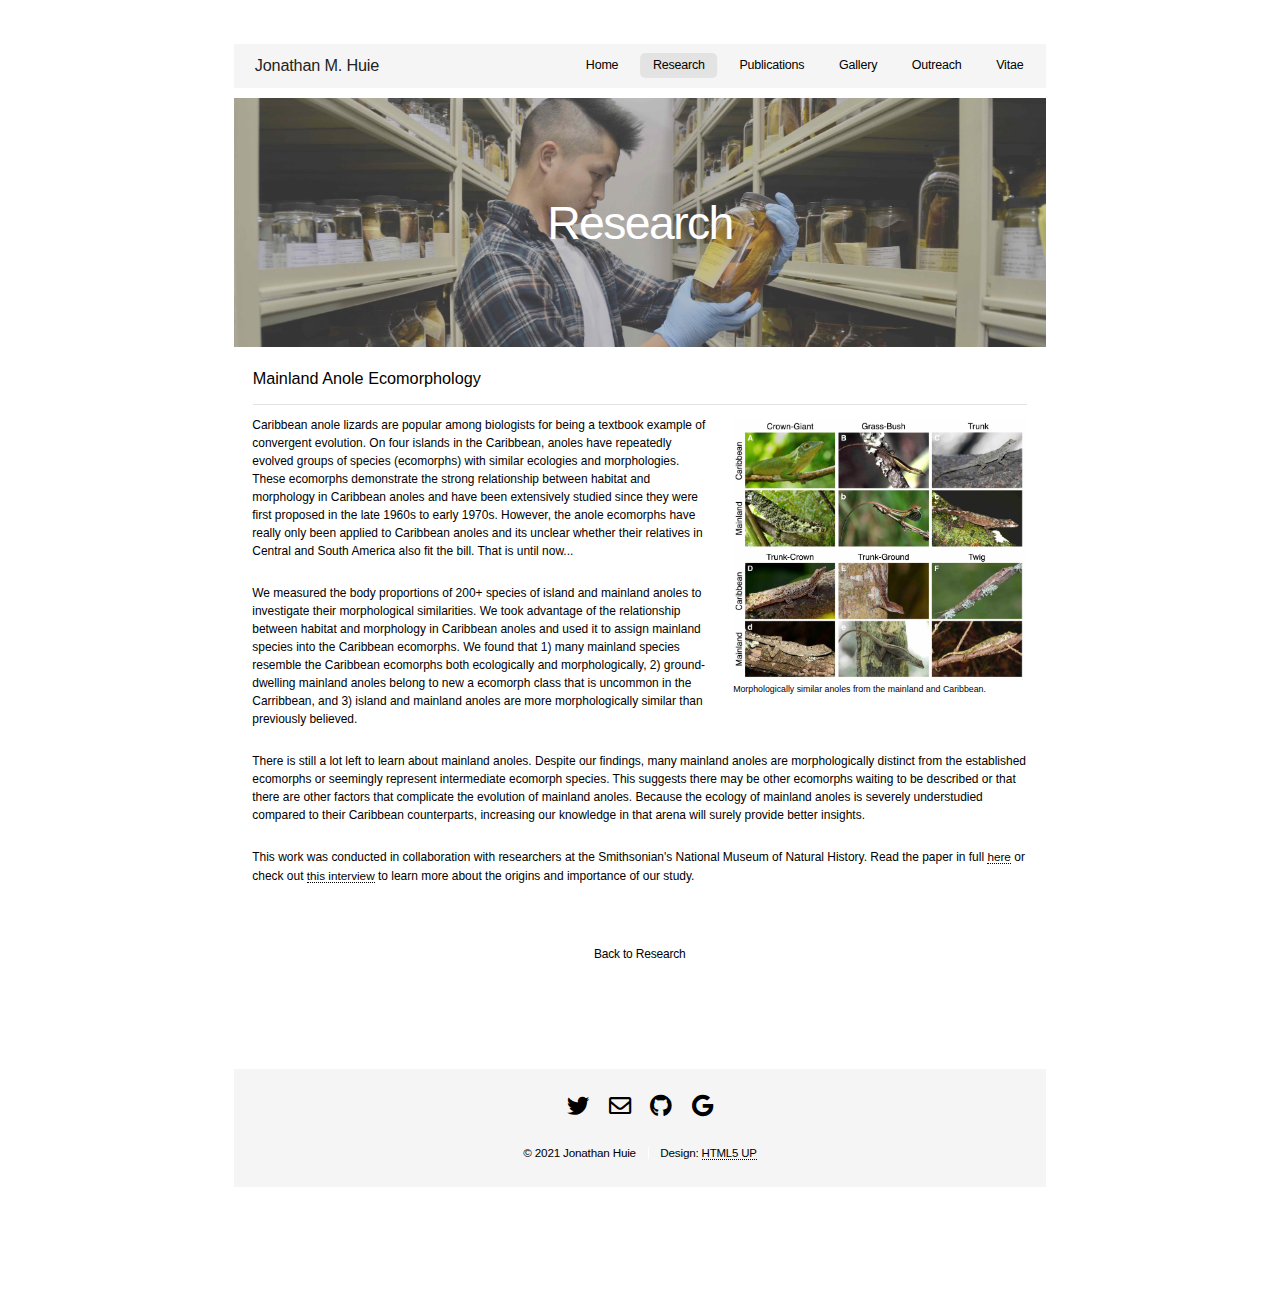
==== Anoles.html @ 00d68cb2 "anole release" ====
<!DOCTYPE HTML>
<!--
	Alpha by HTML5 UP
	html5up.net | @ajlkn
	Free for personal and commercial use under the CCA 3.0 license (html5up.net/license)
-->
<html>
	<head>
		<title>Jonathan M. Huie</title>
		<meta charset="utf-8" />
		<meta name="viewport" content="width=device-width, initial-scale=1, user-scalable=no" />
		<link rel="stylesheet" href="assets/css/main.css" />
		
		<!-- Global site tag (gtag.js) - Google Analytics -->
		<script async src="https://www.googletagmanager.com/gtag/js?id=UA-128572626-2"></script>
		<script>
 			 window.dataLayer = window.dataLayer || [];
 			 function gtag(){dataLayer.push(arguments);}
 			 gtag('js', new Date());

 		 gtag('config', 'UA-128572626-2');
		</script>

	</head>
	<body class="landing is-preload">
		<div id="page-wrapper">
			<section id="main" class="container" style="margin-top: -0.75em; background: #fff">
			</section>

			<!-- Header -->
				<header id="header" class = "alt" style = "position: absolute">
					<h1 style="font-size: 1.25em"><a href="index.html">Jonathan M. Huie</a></h1>
					<nav id="nav">
						<ul>
							<li><a href="index.html" class = "button">Home</a></li>
							<li><a href="Research.html" class = "buttononpage">Research</a></li>
							<li><a href="Publications.html" class = "button">Publications</a></li>
							<li><a href="Photos.html" class = "button">Gallery</a></li>
							<li><a href="Outreach.html" class = "button">Outreach</a></li>
							<li><a href="Huie_CV.pdf" target="_blank" class = "button">Vitae</a></li>
						</ul>
					</nav>
				</header>
				
			<!-- Banner -->
				<section id="banner" style = "padding: 7.5em 0 7.5em 0; margin-top: 0em; 
						background-attachment: scroll,							scroll;
			background-color: #000;
			background-image: url(images/overlay.png), url(images/research.jpg);
			background-position: center center,						center center;
			background-repeat: repeat,							no-repeat;
			background-size: cover,							cover">
					<h2 style="font-weight: 500">Research</h2>

				</section>


			<!-- Main -->
				<section id="main" class="container" style="margin-top: -4em">
				
					<div class="row">
					<div class="col-12">
					
					<section class="box" >
					
					<h4 style = "font-size: 1.3em">Mainland Anole Ecomorphology</h4>
					<hr>
					<div class = "row">
								<h4 align="left" style = "font-size: 1em"><span class="image right"><img src="images/AnoleFigure1.jpg" alt="" style = "border-radius: 0px; width: 25em; margin: 0 auto"/>
								<figcaption style="font-size: 0.75em">Morphologically similar anoles from the mainland and Caribbean.</figcaption>
								</span>
								<p>Caribbean anole lizards are popular among biologists for being a textbook example of convergent evolution. On four islands in the Caribbean, 
								anoles have repeatedly evolved groups of species (ecomorphs) with similar ecologies and morphologies. These ecomorphs demonstrate the strong relationship between habitat and morphology in 
								Caribbean anoles and have been extensively studied since they were first proposed in the late 1960s to early 1970s. However, the anole ecomorphs have really only been applied to Caribbean anoles 
								and its unclear whether their relatives in Central and South America also fit the bill. That is until now...
								</p>
								<p>We measured the body proportions of 200+ species of island and mainland anoles to investigate their morphological similarities. We took advantage of the relationship between habitat and 
								morphology in Caribbean anoles and used it to assign mainland species into the Caribbean ecomorphs. We found that 1) many mainland species resemble the Caribbean ecomorphs both ecologically and 
								morphologically, 2) ground-dwelling mainland anoles belong to new a ecomorph class that is uncommon in the Carribbean, and 3) island and mainland anoles are more morphologically 
								similar than previously believed.
								</p>
								<p>There is still a lot left to learn about mainland anoles. Despite our findings, many mainland anoles are morphologically 
								distinct from the established ecomorphs or seemingly represent intermediate ecomorph species. This suggests there may be other ecomorphs waiting to be described or that there are other factors that 
								complicate the evolution of mainland anoles. Because the ecology of mainland anoles is severely understudied compared to their Caribbean counterparts, increasing our knowledge in that arena will 
								surely provide better insights.</p>
								<p>This work was conducted in collaboration with researchers at the Smithsonian's National Museum of Natural History. Read the paper in full <a href="https://doi.org/10.1093/biolinnean/blab072" target ="_blank">here</a>
								 or check out <a href="https://gwtoday.gwu.edu/q-new-research-explores-evolutionary-history-central-and-south-american-anoles" target ="_blank">this interview</a> to learn more about the origins and importance of our study.
								</p>
							</h4>

							</div>
						<br/>
						<ul class="actions special" style = "margin = 0 auto">
							<li><a href="Research.html"class="button alt small" style = "font-size: 1em">Back to Research</a></li>
						</ul>
					</section>

					
	
		</section>
			<!-- Footer -->
				<footer id="footer">
					<ul class="icons">
						<li><a href="https://www.twitter.com/jmhuiee" class="icon brands fa-twitter"><span class="label">Twitter</span></a></li>
						<li><a href="mailto:jonathanmhuie@gmail.com" class="icon circle fa-envelope"><span class="label">Email</span></a></li>
						<li><a href="https://github.com/jmhuie" class="icon brands fa-github"><span class="label">Github</span></a></li>
						<li><a href="https://scholar.google.com/citations?user=Gx63ZKMAAAAJ&hl=en" class="icon brands fa-google"><span class="label">Google+</span></a></li>
					</ul>
					<ul class="copyright">
						<li>&copy; 2021 Jonathan Huie</li><li>Design: <a href="http://html5up.net">HTML5 UP</a></li>
					</ul>
				</footer>
			<br />
			<br />

		</div>

		<!-- Scripts -->
			<script src="assets/js/jquery.min.js"></script>
			<script src="assets/js/jquery.dropotron.min.js"></script>
			<script src="assets/js/jquery.scrollex.min.js"></script>
			<script src="assets/js/jquery.scrolly.min.js"></script>			
			<script src="assets/js/browser.min.js"></script>
			<script src="assets/js/breakpoints.min.js"></script>
			<script src="assets/js/util.js"></script>
			<script src="assets/js/main.js"></script>

	</body>
</html>
---- assets/css/main.css ----
@import url("fontawesome-all.min.css");
@import url("https://fonts.googleapis.com/css?family=Source+Sans+Pro:300,400,300italic,400italic");

/*
	Alpha by HTML5 UP
	html5up.net | @ajlkn
	Free for personal and commercial use under the CCA 3.0 license (html5up.net/license)
*/

/* Reset */

/* Based on meyerweb.com/eric/tools/css/reset (v2.0 | 20110126 | License: public domain) */

	html, body, div, span, applet, object,
	iframe, h1, h2, h3, h4, h5, h6, p, blockquote,
	pre, a, abbr, acronym, address, big, cite,
	code, del, dfn, em, img, ins, kbd, q, s, samp,
	small, strike, strong, sub, sup, tt, var, b,
	u, i, center, dl, dt, dd, ol, ul, li, fieldset,
	form, label, legend, table, caption, tbody,
	tfoot, thead, tr, th, td, article, aside,
	canvas, details, embed, figure, figcaption,
	footer, header, hgroup, menu, nav, output, ruby,
	section, summary, time, mark, audio, video {
		margin: 0;
		padding: 0;
		border: 0;
		font-size: 100%;
		font: inherit;
		vertical-align: baseline;
		zoom: 98%;
	}

	article, aside, details, figcaption, figure,
	footer, header, hgroup, menu, nav, section {
		display: block;
	}

	body {
		line-height: 1;
	}

	ol, ul {
		list-style: none;
	}

	blockquote, q {
		quotes: none;
	}

		blockquote:before, blockquote:after, q:before, q:after {
			content: '';
			content: none;
		}

	table {
		border-collapse: collapse;
		border-spacing: 0;
	}

	body {
		-webkit-text-size-adjust: none;
	}

	mark {
		background-color: transparent;
		color: inherit;
	}

	input::-moz-focus-inner {
		border: 0;
		padding: 0;
	}

	input, select, textarea {
		-moz-appearance: none;
		-webkit-appearance: none;
		-ms-appearance: none;
		appearance: none;
	}

/* Basic */

	@-ms-viewport {
		width: device-width;
	}

	body {
		-ms-overflow-style: scrollbar;
		
	}

	@media screen and (max-width: 480px) {

		html, body {
			min-width: 320px;
		}

	}

	html {
		box-sizing: border-box;
	}

	*, *:before, *:after {
		box-sizing: inherit;
	}

	body {
		background: #fff;
	}

	body, input, select, textarea {
		color: #fff;
		font-family: "Helvetica", sans-serif;
		font-size: 16pt;
		font-weight: 300;
		line-height: 1.65em;
		letter-spacing: -0.015em;
	}

	a {
		-moz-transition: color 0.2s ease-in-out, border-bottom-color 0.2s ease-in-out;
		-webkit-transition: color 0.2s ease-in-out, border-bottom-color 0.2s ease-in-out;
		-ms-transition: color 0.2s ease-in-out, border-bottom-color 0.2s ease-in-out;
		transition: color 0.2s ease-in-out, border-bottom-color 0.2s ease-in-out;
		border-bottom: dotted 1px;
		color: #e89980;
		text-decoration: none;
	}

		a:hover {
			border-bottom-color: transparent;
		}

	strong, b {
		color: #000;
		font-weight: 400;
	}

	em, i {
		font-style: italic;
	}

	p {
		margin: 0 0 2em 0;
		color: #000;
	}

	h1, h2, h3, h4, h5, h6 {
		color: #000;
		font-weight: 300;
		line-height: 1em;
		margin: 0 0 0.5em 0;
	}

		h1 a, h2 a, h3 a, h4 a, h5 a, h6 a {
			color: inherit;
			text-decoration: none;
		}

	h2 {
		font-size: 2.25em;
		line-height: 1.5em;
		letter-spacing: -0.035em;
	}

	h3 {
		font-size: 1.75em;
		line-height: 1.5em;
		letter-spacing: -0.025em;
	}

	h4 {
		font-size: 1.1em;
		line-height: 1.5em;
		letter-spacing: 0;
	}

	h5 {
		font-size: 0.9em;
		line-height: 1.5em;
		letter-spacing: 0;
	}

	h6 {
		font-size: 0.7em;
		line-height: 1.5em;
		letter-spacing: 0;
	}

	sub {
		font-size: 0.8em;
		position: relative;
		top: 0.5em;
	}

	sup {
		font-size: 0.8em;
		position: relative;
		top: -0.5em;
	}

	hr {
		border: 0;
		border-bottom: solid 2px rgba(200, 200, 200, 0.5);
		margin: 1em 0;
	}

		hr.major {
			margin: 3em 0;
		}

	blockquote {
		border-left: solid 4px #e5e5e5;
		font-style: italic;
		margin: 0 0 2em 0;
		padding: 0.5em 0 0.5em 2em;
	}

	pre {
		-webkit-overflow-scrolling: touch;
		background: #f8f8f8;
		border-radius: 6px;
		border: solid 1px #e5e5e5;
		font-family: monospace;
		font-size: 0.9em;
		line-height: 1.75em;
		margin: 0 0 2em 0;
		overflow-x: auto;
		overflow-y: hidden;
		padding: 1em 1.5em;
	}

	code {
		background: #f8f8f8;
		border-radius: 6px;
		border: solid 1px #e5e5e5;
		font-family: monospace;
		font-size: 0.9em;
		margin: 0 0.25em;
		padding: 0.25em 0.65em;
	}

	.align-left {
		text-align: left;
	}

	.align-center {
		text-align: center;
	}

	.align-right {
		text-align: right;
	}

/* Row */

	.row {
		display: flex;
		flex-wrap: wrap;
		box-sizing: border-box;
		align-items: stretch;
	}

		.row > * {
			box-sizing: border-box;
		}

		.row.gtr-uniform > * > :last-child {
			margin-bottom: 0;
		}

		.row.aln-left {
			justify-content: flex-start;
		}

		.row.aln-center {
			justify-content: center;
		}

		.row.aln-right {
			justify-content: flex-end;
		}

		.row.aln-top {
			align-items: flex-start;
		}

		.row.aln-middle {
			align-items: center;
		}

		.row.aln-bottom {
			align-items: flex-end;
		}

		.row > .imp {
			order: -1;
		}

		.row > .col-1 {
			width: 8.33333%;
		}

		.row > .off-1 {
			margin-left: 8.33333%;
		}

		.row > .col-2 {
			width: 16.66667%;
		}

		.row > .off-2 {
			margin-left: 16.66667%;
		}

		.row > .col-3 {
			width: 25%;
		}

		.row > .off-3 {
			margin-left: 25%;
		}

		.row > .col-4 {
			width: 33.33333%;
		}

		.row > .off-4 {
			margin-left: 33.33333%;
		}

		.row > .col-5 {
			width: 41.66667%;
		}

		.row > .off-5 {
			margin-left: 41.66667%;
		}

		.row > .col-6 {
			width: 50%;
		}

		.row > .off-6 {
			margin-left: 50%;
		}

		.row > .col-7 {
			width: 58.33333%;
		}

		.row > .off-7 {
			margin-left: 58.33333%;
		}

		.row > .col-8 {
			width: 66.66667%;
		}

		.row > .off-8 {
			margin-left: 66.66667%;
		}

		.row > .col-9 {
			width: 75%;
		}

		.row > .off-9 {
			margin-left: 75%;
		}

		.row > .col-10 {
			width: 83.33333%;
		}

		.row > .off-10 {
			margin-left: 83.33333%;
		}

		.row > .col-11 {
			width: 91.66667%;
		}

		.row > .off-11 {
			margin-left: 91.66667%;
		}

		.row > .col-12 {
			width: 100%;
		}

		.row > .off-12 {
			margin-left: 100%;
		}

		.row.gtr-0 {
			margin-top: 0;
			margin-left: 0em;
		}

			.row.gtr-0 > * {
				padding: 0 0 0 0em;
			}

			.row.gtr-0.gtr-uniform {
				margin-top: 0em;
			}

				.row.gtr-0.gtr-uniform > * {
					padding-top: 0em;
				}

		.row.gtr-25 {
			margin-top: 0;
			margin-left: -0.5em;
		}

			.row.gtr-25 > * {
				padding: 0 0 0 0.5em;
			}

			.row.gtr-25.gtr-uniform {
				margin-top: -0.5em;
			}

				.row.gtr-25.gtr-uniform > * {
					padding-top: 0.5em;
				}

		.row.gtr-50 {
			margin-top: 0;
			margin-left: -1em;
		}

			.row.gtr-50 > * {
				padding: 0 0 0 1em;
			}

			.row.gtr-50.gtr-uniform {
				margin-top: -1em;
			}

				.row.gtr-50.gtr-uniform > * {
					padding-top: 1em;
				}

		.row {
			margin-top: 0;
			margin-left: -2em;
		}

			.row > * {
				padding: 0 0 0 2em;
			}

			.row.gtr-uniform {
				margin-top: -2em;
			}

				.row.gtr-uniform > * {
					padding-top: 2em;
				}

		.row.gtr-150 {
			margin-top: 0;
			margin-left: -3em;
		}

			.row.gtr-150 > * {
				padding: 0 0 0 3em;
			}

			.row.gtr-150.gtr-uniform {
				margin-top: -3em;
			}

				.row.gtr-150.gtr-uniform > * {
					padding-top: 3em;
				}

		.row.gtr-200 {
			margin-top: 0;
			margin-left: -4em;
		}

			.row.gtr-200 > * {
				padding: 0 0 0 4em;
			}

			.row.gtr-200.gtr-uniform {
				margin-top: -4em;
			}

				.row.gtr-200.gtr-uniform > * {
					padding-top: 4em;
				}

		@media screen and (max-width: 1680px) {

			.row {
				display: flex;
				flex-wrap: wrap;
				box-sizing: border-box;
				align-items: stretch;
			}

				.row > * {
					box-sizing: border-box;
				}

				.row.gtr-uniform > * > :last-child {
					margin-bottom: 0;
				}

				.row.aln-left {
					justify-content: flex-start;
				}

				.row.aln-center {
					justify-content: center;
				}

				.row.aln-right {
					justify-content: flex-end;
				}

				.row.aln-top {
					align-items: flex-start;
				}

				.row.aln-middle {
					align-items: center;
				}

				.row.aln-bottom {
					align-items: flex-end;
				}

				.row > .imp-wide {
					order: -1;
				}

				.row > .col-1-wide {
					width: 8.33333%;
				}

				.row > .off-1-wide {
					margin-left: 8.33333%;
				}

				.row > .col-2-wide {
					width: 16.66667%;
				}

				.row > .off-2-wide {
					margin-left: 16.66667%;
				}

				.row > .col-3-wide {
					width: 25%;
				}

				.row > .off-3-wide {
					margin-left: 25%;
				}

				.row > .col-4-wide {
					width: 33.33333%;
				}

				.row > .off-4-wide {
					margin-left: 33.33333%;
				}

				.row > .col-5-wide {
					width: 41.66667%;
				}

				.row > .off-5-wide {
					margin-left: 41.66667%;
				}

				.row > .col-6-wide {
					width: 50%;
				}

				.row > .off-6-wide {
					margin-left: 50%;
				}

				.row > .col-7-wide {
					width: 58.33333%;
				}

				.row > .off-7-wide {
					margin-left: 58.33333%;
				}

				.row > .col-8-wide {
					width: 66.66667%;
				}

				.row > .off-8-wide {
					margin-left: 66.66667%;
				}

				.row > .col-9-wide {
					width: 75%;
				}

				.row > .off-9-wide {
					margin-left: 75%;
				}

				.row > .col-10-wide {
					width: 83.33333%;
				}

				.row > .off-10-wide {
					margin-left: 83.33333%;
				}

				.row > .col-11-wide {
					width: 91.66667%;
				}

				.row > .off-11-wide {
					margin-left: 91.66667%;
				}

				.row > .col-12-wide {
					width: 100%;
				}

				.row > .off-12-wide {
					margin-left: 100%;
				}

				.row.gtr-0 {
					margin-top: 0;
					margin-left: 0em;
				}

					.row.gtr-0 > * {
						padding: 0 0 0 0em;
					}

					.row.gtr-0.gtr-uniform {
						margin-top: 0em;
					}

						.row.gtr-0.gtr-uniform > * {
							padding-top: 0em;
						}

				.row.gtr-25 {
					margin-top: 0;
					margin-left: -0.5em;
				}

					.row.gtr-25 > * {
						padding: 0 0 0 0.5em;
					}

					.row.gtr-25.gtr-uniform {
						margin-top: -0.5em;
					}

						.row.gtr-25.gtr-uniform > * {
							padding-top: 0.5em;
						}

				.row.gtr-50 {
					margin-top: 0;
					margin-left: -1em;
				}

					.row.gtr-50 > * {
						padding: 0 0 0 1em;
					}

					.row.gtr-50.gtr-uniform {
						margin-top: -1em;
					}

						.row.gtr-50.gtr-uniform > * {
							padding-top: 1em;
						}

				.row {
					margin-top: 0;
					margin-left: -2em;
				}

					.row > * {
						padding: 0 0 0 2em;
					}

					.row.gtr-uniform {
						margin-top: -2em;
					}

						.row.gtr-uniform > * {
							padding-top: 2em;
						}

				.row.gtr-150 {
					margin-top: 0;
					margin-left: -3em;
				}

					.row.gtr-150 > * {
						padding: 0 0 0 3em;
					}

					.row.gtr-150.gtr-uniform {
						margin-top: -3em;
					}

						.row.gtr-150.gtr-uniform > * {
							padding-top: 3em;
						}

				.row.gtr-200 {
					margin-top: 0;
					margin-left: -4em;
				}

					.row.gtr-200 > * {
						padding: 0 0 0 4em;
					}

					.row.gtr-200.gtr-uniform {
						margin-top: -4em;
					}

						.row.gtr-200.gtr-uniform > * {
							padding-top: 4em;
						}

		}

		@media screen and (max-width: 1280px) {

			.row {
				display: flex;
				flex-wrap: wrap;
				box-sizing: border-box;
				align-items: stretch;
			}

				.row > * {
					box-sizing: border-box;
				}

				.row.gtr-uniform > * > :last-child {
					margin-bottom: 0;
				}

				.row.aln-left {
					justify-content: flex-start;
				}

				.row.aln-center {
					justify-content: center;
				}

				.row.aln-right {
					justify-content: flex-end;
				}

				.row.aln-top {
					align-items: flex-start;
				}

				.row.aln-middle {
					align-items: center;
				}

				.row.aln-bottom {
					align-items: flex-end;
				}

				.row > .imp-normal {
					order: -1;
				}

				.row > .col-1-normal {
					width: 8.33333%;
				}

				.row > .off-1-normal {
					margin-left: 8.33333%;
				}

				.row > .col-2-normal {
					width: 16.66667%;
				}

				.row > .off-2-normal {
					margin-left: 16.66667%;
				}

				.row > .col-3-normal {
					width: 25%;
				}

				.row > .off-3-normal {
					margin-left: 25%;
				}

				.row > .col-4-normal {
					width: 33.33333%;
				}

				.row > .off-4-normal {
					margin-left: 33.33333%;
				}

				.row > .col-5-normal {
					width: 41.66667%;
				}

				.row > .off-5-normal {
					margin-left: 41.66667%;
				}

				.row > .col-6-normal {
					width: 50%;
				}

				.row > .off-6-normal {
					margin-left: 50%;
				}

				.row > .col-7-normal {
					width: 58.33333%;
				}

				.row > .off-7-normal {
					margin-left: 58.33333%;
				}

				.row > .col-8-normal {
					width: 66.66667%;
				}

				.row > .off-8-normal {
					margin-left: 66.66667%;
				}

				.row > .col-9-normal {
					width: 75%;
				}

				.row > .off-9-normal {
					margin-left: 75%;
				}

				.row > .col-10-normal {
					width: 83.33333%;
				}

				.row > .off-10-normal {
					margin-left: 83.33333%;
				}

				.row > .col-11-normal {
					width: 91.66667%;
				}

				.row > .off-11-normal {
					margin-left: 91.66667%;
				}

				.row > .col-12-normal {
					width: 100%;
				}

				.row > .off-12-normal {
					margin-left: 100%;
				}

				.row.gtr-0 {
					margin-top: 0;
					margin-left: 0em;
				}

					.row.gtr-0 > * {
						padding: 0 0 0 0em;
					}

					.row.gtr-0.gtr-uniform {
						margin-top: 0em;
					}

						.row.gtr-0.gtr-uniform > * {
							padding-top: 0em;
						}

				.row.gtr-25 {
					margin-top: 0;
					margin-left: -0.5em;
				}

					.row.gtr-25 > * {
						padding: 0 0 0 0.5em;
					}

					.row.gtr-25.gtr-uniform {
						margin-top: -0.5em;
					}

						.row.gtr-25.gtr-uniform > * {
							padding-top: 0.5em;
						}

				.row.gtr-50 {
					margin-top: 0;
					margin-left: -1em;
				}

					.row.gtr-50 > * {
						padding: 0 0 0 1em;
					}

					.row.gtr-50.gtr-uniform {
						margin-top: -1em;
					}

						.row.gtr-50.gtr-uniform > * {
							padding-top: 1em;
						}

				.row {
					margin-top: 0;
					margin-left: -2em;
				}

					.row > * {
						padding: 0 0 0 2em;
					}

					.row.gtr-uniform {
						margin-top: -2em;
					}

						.row.gtr-uniform > * {
							padding-top: 2em;
						}

				.row.gtr-150 {
					margin-top: 0;
					margin-left: -3em;
				}

					.row.gtr-150 > * {
						padding: 0 0 0 3em;
					}

					.row.gtr-150.gtr-uniform {
						margin-top: -3em;
					}

						.row.gtr-150.gtr-uniform > * {
							padding-top: 3em;
						}

				.row.gtr-200 {
					margin-top: 0;
					margin-left: -4em;
				}

					.row.gtr-200 > * {
						padding: 0 0 0 4em;
					}

					.row.gtr-200.gtr-uniform {
						margin-top: -4em;
					}

						.row.gtr-200.gtr-uniform > * {
							padding-top: 4em;
						}

		}

		@media screen and (max-width: 980px) {

			.row {
				display: flex;
				flex-wrap: wrap;
				box-sizing: border-box;
				align-items: stretch;
			}

				.row > * {
					box-sizing: border-box;
				}

				.row.gtr-uniform > * > :last-child {
					margin-bottom: 0;
				}
box
				.row.aln-left {
					justify-content: flex-start;
				}

				.row.aln-center {
					justify-content: center;
				}

				.row.aln-right {
					justify-content: flex-end;
				}

				.row.aln-top {
					align-items: flex-start;
				}

				.row.aln-middle {
					align-items: center;
				}

				.row.aln-bottom {
					align-items: flex-end;
				}

				.row > .imp-narrow {
					order: -1;
				}

				.row > .col-1-narrow {
					width: 8.33333%;
				}

				.row > .off-1-narrow {
					margin-left: 8.33333%;
				}

				.row > .col-2-narrow {
					width: 16.66667%;
				}

				.row > .off-2-narrow {
					margin-left: 16.66667%;
				}

				.row > .col-3-narrow {
					width: 25%;
				}

				.row > .off-3-narrow {
					margin-left: 25%;
				}

				.row > .col-4-narrow {
					width: 33.33333%;
				}

				.row > .off-4-narrow {
					margin-left: 33.33333%;
				}

				.row > .col-5-narrow {
					width: 41.66667%;
				}

				.row > .off-5-narrow {
					margin-left: 41.66667%;
				}

				.row > .col-6-narrow {
					width: 50%;
				}

				.row > .off-6-narrow {
					margin-left: 50%;
				}

				.row > .col-7-narrow {
					width: 58.33333%;
				}

				.row > .off-7-narrow {
					margin-left: 58.33333%;
				}

				.row > .col-8-narrow {
					width: 66.66667%;
				}

				.row > .off-8-narrow {
					margin-left: 66.66667%;
				}

				.row > .col-9-narrow {
					width: 75%;
				}

				.row > .off-9-narrow {
					margin-left: 75%;
				}

				.row > .col-10-narrow {
					width: 83.33333%;
				}

				.row > .off-10-narrow {
					margin-left: 83.33333%;
				}

				.row > .col-11-narrow {
					width: 91.66667%;
				}

				.row > .off-11-narrow {
					margin-left: 91.66667%;
				}

				.row > .col-12-narrow {
					width: 100%;
				}

				.row > .off-12-narrow {
					margin-left: 100%;
				}

				.row.gtr-0 {
					margin-top: 0;
					margin-left: 0em;
				}

					.row.gtr-0 > * {
						padding: 0 0 0 0em;
					}

					.row.gtr-0.gtr-uniform {
						margin-top: 0em;
					}

						.row.gtr-0.gtr-uniform > * {
							padding-top: 0em;
						}

				.row.gtr-25 {
					margin-top: 0;
					margin-left: -0.5em;
				}

					.row.gtr-25 > * {
						padding: 0 0 0 0.5em;
					}

					.row.gtr-25.gtr-uniform {
						margin-top: -0.5em;
					}

						.row.gtr-25.gtr-uniform > * {
							padding-top: 0.5em;
						}

				.row.gtr-50 {
					margin-top: 0;
					margin-left: -1em;
				}

					.row.gtr-50 > * {
						padding: 0 0 0 1em;
					}

					.row.gtr-50.gtr-uniform {
						margin-top: -1em;
					}

						.row.gtr-50.gtr-uniform > * {
							padding-top: 1em;
						}

				.row {
					margin-top: 0;
					margin-left: -2em;
				}

					.row > * {
						padding: 0 0 0 2em;
					}

					.row.gtr-uniform {
						margin-top: -2em;
					}

						.row.gtr-uniform > * {
							padding-top: 2em;
						}

				.row.gtr-150 {
					margin-top: 0;
					margin-left: -3em;
				}

					.row.gtr-150 > * {
						padding: 0 0 0 3em;
					}

					.row.gtr-150.gtr-uniform {
						margin-top: -3em;
					}

						.row.gtr-150.gtr-uniform > * {
							padding-top: 3em;
						}

				.row.gtr-200 {
					margin-top: 0;
					margin-left: -4em;
				}

					.row.gtr-200 > * {
						padding: 0 0 0 4em;
					}

					.row.gtr-200.gtr-uniform {
						margin-top: -4em;
					}

						.row.gtr-200.gtr-uniform > * {
							padding-top: 4em;
						}

		}

		@media screen and (max-width: 840px) {

			.row {
				display: flex;
				flex-wrap: wrap;
				box-sizing: border-box;
				align-items: stretch;
			}

				.row > * {
					box-sizing: border-box;
				}

				.row.gtr-uniform > * > :last-child {
					margin-bottom: 0;
				}

				.row.aln-left {
					justify-content: flex-start;
				}

				.row.aln-center {
					justify-content: center;
				}

				.row.aln-right {
					justify-content: flex-end;
				}

				.row.aln-top {
					align-items: flex-start;
				}

				.row.aln-middle {
					align-items: center;
				}

				.row.aln-bottom {
					align-items: flex-end;
				}

				.row > .imp-narrower {
					order: -1;
				}

				.row > .col-1-narrower {
					width: 8.33333%;
				}

				.row > .off-1-narrower {
					margin-left: 8.33333%;
				}

				.row > .col-2-narrower {
					width: 16.66667%;
				}

				.row > .off-2-narrower {
					margin-left: 16.66667%;
				}

				.row > .col-3-narrower {
					width: 25%;
				}

				.row > .off-3-narrower {
					margin-left: 25%;
				}

				.row > .col-4-narrower {
					width: 33.33333%;
				}

				.row > .off-4-narrower {
					margin-left: 33.33333%;
				}

				.row > .col-5-narrower {
					width: 41.66667%;
				}

				.row > .off-5-narrower {
					margin-left: 41.66667%;
				}

				.row > .col-6-narrower {
					width: 50%;
				}

				.row > .off-6-narrower {
					margin-left: 50%;
				}

				.row > .col-7-narrower {
					width: 58.33333%;
				}

				.row > .off-7-narrower {
					margin-left: 58.33333%;
				}

				.row > .col-8-narrower {
					width: 66.66667%;
				}

				.row > .off-8-narrower {
					margin-left: 66.66667%;
				}

				.row > .col-9-narrower {
					width: 75%;
				}

				.row > .off-9-narrower {
					margin-left: 75%;
				}

				.row > .col-10-narrower {
					width: 83.33333%;
				}

				.row > .off-10-narrower {
					margin-left: 83.33333%;
				}

				.row > .col-11-narrower {
					width: 91.66667%;
				}

				.row > .off-11-narrower {
					margin-left: 91.66667%;
				}

				.row > .col-12-narrower {
					width: 100%;
				}

				.row > .off-12-narrower {
					margin-left: 100%;
				}

				.row.gtr-0 {
					margin-top: 0;
					margin-left: 0em;
				}

					.row.gtr-0 > * {
						padding: 0 0 0 0em;
					}

					.row.gtr-0.gtr-uniform {
						margin-top: 0em;
					}

						.row.gtr-0.gtr-uniform > * {
							padding-top: 0em;
						}

				.row.gtr-25 {
					margin-top: 0;
					margin-left: -0.5em;
				}

					.row.gtr-25 > * {
						padding: 0 0 0 0.5em;
					}

					.row.gtr-25.gtr-uniform {
						margin-top: -0.5em;
					}

						.row.gtr-25.gtr-uniform > * {
							padding-top: 0.5em;
						}

				.row.gtr-50 {
					margin-top: 0;
					margin-left: -1em;
				}

					.row.gtr-50 > * {
						padding: 0 0 0 1em;
					}

					.row.gtr-50.gtr-uniform {
						margin-top: -1em;
					}

						.row.gtr-50.gtr-uniform > * {
							padding-top: 1em;
						}

				.row {
					margin-top: 0;
					margin-left: -2em;
				}

					.row > * {
						padding: 0 0 0 2em;
					}

					.row.gtr-uniform {
						margin-top: -2em;
					}

						.row.gtr-uniform > * {
							padding-top: 2em;
						}

				.row.gtr-150 {
					margin-top: 0;
					margin-left: -3em;
				}

					.row.gtr-150 > * {
						padding: 0 0 0 3em;
					}

					.row.gtr-150.gtr-uniform {
						margin-top: -3em;
					}

						.row.gtr-150.gtr-uniform > * {
							padding-top: 3em;
						}

				.row.gtr-200 {
					margin-top: 0;
					margin-left: -4em;
				}

					.row.gtr-200 > * {
						padding: 0 0 0 4em;
					}

					.row.gtr-200.gtr-uniform {
						margin-top: -4em;
					}

						.row.gtr-200.gtr-uniform > * {
							padding-top: 4em;
						}

		}

		@media screen and (max-width: 736px) {

			.row {
				display: flex;
				flex-wrap: wrap;
				box-sizing: border-box;
				align-items: stretch;
			}

				.row > * {
					box-sizing: border-box;
				}

				.row.gtr-uniform > * > :last-child {
					margin-bottom: 0;
				}

				.row.aln-left {
					justify-content: flex-start;
				}

				.row.aln-center {
					justify-content: center;
				}

				.row.aln-right {
					justify-content: flex-end;
				}

				.row.aln-top {
					align-items: flex-start;
				}

				.row.aln-middle {
					align-items: center;
				}

				.row.aln-bottom {
					align-items: flex-end;
				}

				.row > .imp-mobile {
					order: -1;
				}

				.row > .col-1-mobile {
					width: 8.33333%;
				}

				.row > .off-1-mobile {
					margin-left: 8.33333%;
				}

				.row > .col-2-mobile {
					width: 16.66667%;
				}

				.row > .off-2-mobile {
					margin-left: 16.66667%;
				}

				.row > .col-3-mobile {
					width: 25%;
				}

				.row > .off-3-mobile {
					margin-left: 25%;
				}

				.row > .col-4-mobile {
					width: 33.33333%;
				}

				.row > .off-4-mobile {
					margin-left: 33.33333%;
				}

				.row > .col-5-mobile {
					width: 41.66667%;
				}

				.row > .off-5-mobile {
					margin-left: 41.66667%;
				}

				.row > .col-6-mobile {
					width: 50%;
				}

				.row > .off-6-mobile {
					margin-left: 50%;
				}

				.row > .col-7-mobile {
					width: 58.33333%;
				}

				.row > .off-7-mobile {
					margin-left: 58.33333%;
				}

				.row > .col-8-mobile {
					width: 66.66667%;
				}

				.row > .off-8-mobile {
					margin-left: 66.66667%;
				}

				.row > .col-9-mobile {
					width: 75%;
				}

				.row > .off-9-mobile {
					margin-left: 75%;
				}

				.row > .col-10-mobile {
					width: 83.33333%;
				}

				.row > .off-10-mobile {
					margin-left: 83.33333%;
				}

				.row > .col-11-mobile {
					width: 91.66667%;
				}

				.row > .off-11-mobile {
					margin-left: 91.66667%;
				}

				.row > .col-12-mobile {
					width: 100%;
				}

				.row > .off-12-mobile {
					margin-left: 100%;
				}

				.row.gtr-0 {
					margin-top: 0;
					margin-left: 0em;
				}

					.row.gtr-0 > * {
						padding: 0 0 0 0em;
					}

					.row.gtr-0.gtr-uniform {
						margin-top: 0em;
					}

						.row.gtr-0.gtr-uniform > * {
							padding-top: 0em;
						}

				.row.gtr-25 {
					margin-top: 0;
					margin-left: -0.5em;
				}

					.row.gtr-25 > * {
						padding: 0 0 0 0.5em;
					}

					.row.gtr-25.gtr-uniform {
						margin-top: -0.5em;
					}

						.row.gtr-25.gtr-uniform > * {
							padding-top: 0.5em;
						}

				.row.gtr-50 {
					margin-top: 0;
					margin-left: -1em;
				}

					.row.gtr-50 > * {
						padding: 0 0 0 1em;
					}

					.row.gtr-50.gtr-uniform {
						margin-top: -1em;
					}

						.row.gtr-50.gtr-uniform > * {
							padding-top: 1em;
						}

				.row {
					margin-top: 0;
					margin-left: -2em;
				}

					.row > * {
						padding: 0 0 0 2em;
					}

					.row.gtr-uniform {
						margin-top: -2em;
					}

						.row.gtr-uniform > * {
							padding-top: 2em;
						}

				.row.gtr-150 {
					margin-top: 0;
					margin-left: -3em;
				}

					.row.gtr-150 > * {
						padding: 0 0 0 3em;
					}

					.row.gtr-150.gtr-uniform {
						margin-top: -3em;
					}

						.row.gtr-150.gtr-uniform > * {
							padding-top: 3em;
						}

				.row.gtr-200 {
					margin-top: 0;
					margin-left: -4em;
				}

					.row.gtr-200 > * {
						padding: 0 0 0 4em;
					}

					.row.gtr-200.gtr-uniform {
						margin-top: -4em;
					}

						.row.gtr-200.gtr-uniform > * {
							padding-top: 4em;
						}

		}

		@media screen and (max-width: 480px) {

			.row {
				display: flex;
				flex-wrap: wrap;
				box-sizing: border-box;
				align-items: stretch;
			}

				.row > * {
					box-sizing: border-box;
				}

				.row.gtr-uniform > * > :last-child {
					margin-bottom: 0;
				}

				.row.aln-left {
					justify-content: flex-start;
				}

				.row.aln-center {
					justify-content: center;
				}

				.row.aln-right {
					justify-content: flex-end;
				}

				.row.aln-top {
					align-items: flex-start;
				}

				.row.aln-middle {
					align-items: center;
				}

				.row.aln-bottom {
					align-items: flex-end;
				}

				.row > .imp-mobilep {
					order: -1;
				}

				.row > .col-1-mobilep {
					width: 8.33333%;
				}

				.row > .off-1-mobilep {
					margin-left: 8.33333%;
				}

				.row > .col-2-mobilep {
					width: 16.66667%;
				}

				.row > .off-2-mobilep {
					margin-left: 16.66667%;
				}

				.row > .col-3-mobilep {
					width: 25%;
				}

				.row > .off-3-mobilep {
					margin-left: 25%;
				}

				.row > .col-4-mobilep {
					width: 33.33333%;
				}

				.row > .off-4-mobilep {
					margin-left: 33.33333%;
				}

				.row > .col-5-mobilep {
					width: 41.66667%;
				}

				.row > .off-5-mobilep {
					margin-left: 41.66667%;
				}

				.row > .col-6-mobilep {
					width: 50%;
				}

				.row > .off-6-mobilep {
					margin-left: 50%;
				}

				.row > .col-7-mobilep {
					width: 58.33333%;
				}

				.row > .off-7-mobilep {
					margin-left: 58.33333%;
				}

				.row > .col-8-mobilep {
					width: 66.66667%;
				}

				.row > .off-8-mobilep {
					margin-left: 66.66667%;
				}

				.row > .col-9-mobilep {
					width: 75%;
				}

				.row > .off-9-mobilep {
					margin-left: 75%;
				}

				.row > .col-10-mobilep {
					width: 83.33333%;
				}

				.row > .off-10-mobilep {
					margin-left: 83.33333%;
				}

				.row > .col-11-mobilep {
					width: 91.66667%;
				}

				.row > .off-11-mobilep {
					margin-left: 91.66667%;
				}

				.row > .col-12-mobilep {
					width: 100%;
				}

				.row > .off-12-mobilep {
					margin-left: 100%;
				}

				.row.gtr-0 {
					margin-top: 0;
					margin-left: 0em;
				}

					.row.gtr-0 > * {
						padding: 0 0 0 0em;
					}

					.row.gtr-0.gtr-uniform {
						margin-top: 0em;
					}

						.row.gtr-0.gtr-uniform > * {
							padding-top: 0em;
						}

				.row.gtr-25 {
					margin-top: 0;
					margin-left: -0.5em;
				}

					.row.gtr-25 > * {
						padding: 0 0 0 0.5em;
					}

					.row.gtr-25.gtr-uniform {
						margin-top: -0.5em;
					}

						.row.gtr-25.gtr-uniform > * {
							padding-top: 0.5em;
						}

				.row.gtr-50 {
					margin-top: 0;
					margin-left: -1em;
				}

					.row.gtr-50 > * {
						padding: 0 0 0 1em;
					}

					.row.gtr-50.gtr-uniform {
						margin-top: -1em;
					}

						.row.gtr-50.gtr-uniform > * {
							padding-top: 1em;
						}

				.row {
					margin-top: 0;
					margin-left: -2em;
				}

					.row > * {
						padding: 0 0 0 2em;
					}

					.row.gtr-uniform {
						margin-top: -2em;
					}

						.row.gtr-uniform > * {
							padding-top: 2em;
						}

				.row.gtr-150 {
					margin-top: 0;
					margin-left: -3em;
				}

					.row.gtr-150 > * {
						padding: 0 0 0 3em;
					}

					.row.gtr-150.gtr-uniform {
						margin-top: -3em;
					}

						.row.gtr-150.gtr-uniform > * {
							padding-top: 3em;
						}

				.row.gtr-200 {
					margin-top: 0;
					margin-left: -4em;
				}

					.row.gtr-200 > * {
						padding: 0 0 0 4em;
					}

					.row.gtr-200.gtr-uniform {
						margin-top: -4em;
					}

						.row.gtr-200.gtr-uniform > * {
							padding-top: 4em;
						}

		}

/* Container */

	.container {
		margin: 0 auto;
		max-width: calc(100% - 5em);
		width: 60em;
	}

		.container.xsmall {
			width: 15em;
		}

		.container.small {
			width: 30em;
		}

		.container.medium {
			width: 45em;
		}

		.container.large {
			width: 75em;
		}

		.container.xlarge {
			width: 90em;
		}

		.container.max {
			width: 100%;
		}

		@media screen and (max-width: 840px) {

			.container {
				width: 100% !important;
			}

		}

		@media screen and (max-width: 736px) {

			.container {
				max-width: 100%;
			}

		}

/* Section/Article */

	section.special, article.special {
		text-align: center;
	}

	header p {
		color: #999;
		position: relative;
		margin: 0 0 1.5em 0;
		font-style: italic;
	}

	header h2 + p {
		font-size: 1.25em;
		margin-top: -1em;
		line-height: 1.5em;
	}

	header h3 + p {
		font-size: 1.1em;
		margin-top: -0.85em;
		line-height: 1.5em;
	}

	header h4 + p,
	header h5 + p,
	header h6 + p {
		font-size: 0.8em;
		margin-top: -0.5em;
		line-height: 1.5em;
	}

	header.major {
		padding: 1em 0;
		text-align: center;
	}

		header.major h2 {
			margin: 0;
		}

		header.major p {
			display: inline-block;
			border-top: solid 2px #fff;
			color: #fff;
			margin: 1.5em 0 0 0;
			padding: 1.5em 0 0 0;
			font-style: normal;
		}

/* Form */

	form {
		margin: 0 0 2em 0;
	}

	label {
		color: #646464;
		display: block;
		font-size: 0.9em;
		font-weight: 300;
		margin: 0 0 1em 0;
	}

	input[type="text"],
	input[type="password"],
	input[type="email"],
	select,
	textarea {
		-moz-appearance: none;
		-webkit-appearance: none;
		-ms-appearance: none;
		appearance: none;
		background-color: #f8f8f8;
		border-radius: 6px;
		border: solid 1px #e5e5e5;
		color: inherit;
		display: block;
		outline: 0;
		padding: 0 1em;
		text-decoration: none;
		width: 100%;
	}

		input[type="text"]:invalid,
		input[type="password"]:invalid,
		input[type="email"]:invalid,
		select:invalid,
		textarea:invalid {
			box-shadow: none;
		}

		input[type="text"]:focus,
		input[type="password"]:focus,
		input[type="email"]:focus,
		select:focus,
		textarea:focus {
			border-color: #e89980;
			box-shadow: 0 0 0 2px #e89980;
		}

	select {
		background-image: url("data:image/svg+xml;charset=utf8,%3Csvg xmlns='http://www.w3.org/2000/svg' width='40' height='40' preserveAspectRatio='none' viewBox='0 0 40 40'%3E%3Cpath d='M9.4,12.3l10.4,10.4l10.4-10.4c0.2-0.2,0.5-0.4,0.9-0.4c0.3,0,0.6,0.1,0.9,0.4l3.3,3.3c0.2,0.2,0.4,0.5,0.4,0.9 c0,0.4-0.1,0.6-0.4,0.9L20.7,31.9c-0.2,0.2-0.5,0.4-0.9,0.4c-0.3,0-0.6-0.1-0.9-0.4L4.3,17.3c-0.2-0.2-0.4-0.5-0.4-0.9 c0-0.4,0.1-0.6,0.4-0.9l3.3-3.3c0.2-0.2,0.5-0.4,0.9-0.4S9.1,12.1,9.4,12.3z' fill='%23e5e5e5' /%3E%3C/svg%3E");
		background-size: 1.25em;
		background-repeat: no-repeat;
		background-position: calc(100% - 1em) center;
		height: 3em;
		padding-right: 3em;
		text-overflow: ellipsis;
	}

		select option {
			color: #777;
			background-color: #f5f5f5;
		}

		select:focus::-ms-value {
			background-color: transparent;
		}

		select::-ms-expand {
			display: none;
		}

	input[type="text"],
	input[type="password"],
	input[type="email"],
	select {
		height: 3em;
	}

	textarea {
		padding: 0.75em 1em;
	}

	input[type="checkbox"],
	input[type="radio"] {
		-moz-appearance: none;
		-webkit-appearance: none;
		-ms-appearance: none;
		appearance: none;
		display: block;
		float: left;
		margin-right: -2em;
		opacity: 0;
		width: 1em;
		z-index: -1;
	}

		input[type="checkbox"] + label,
		input[type="radio"] + label {
			text-decoration: none;
			color: #777;
			cursor: pointer;
			display: inline-block;
			font-size: 1em;
			font-weight: 300;
			padding-left: 2.55em;
			padding-right: 0.75em;
			position: relative;
		}

			input[type="checkbox"] + label:before,
			input[type="radio"] + label:before {
				-moz-osx-font-smoothing: grayscale;
				-webkit-font-smoothing: antialiased;
				display: inline-block;
				font-style: normal;
				font-variant: normal;
				text-rendering: auto;
				line-height: 1;
				text-transform: none !important;
				font-family: 'Font Awesome 5 Free';
				font-weight: 900;
			}

			input[type="checkbox"] + label:before,
			input[type="radio"] + label:before {
				background: #f8f8f8;
				border-radius: 6px;
				border: solid 1px #e5e5e5;
				content: '';
				display: inline-block;
				font-size: 0.8em;
				height: 2.25em;
				left: 0;
				line-height: 2.25em;
				position: absolute;
				text-align: center;
				top: 0;
				width: 2.25em;
			}

		input[type="checkbox"]:checked + label:before,
		input[type="radio"]:checked + label:before {
			background: #666;
			border-color: #666;
			color: #ffffff;
			content: '\f00c';
		}

		input[type="checkbox"]:focus + label:before,
		input[type="radio"]:focus + label:before {
			border-color: #e89980;
			box-shadow: 0 0 0 1px #e89980;
		}

	input[type="checkbox"] + label:before {
		border-radius: 6px;
	}

	input[type="radio"] + label:before {
		border-radius: 100%;
	}

	::-webkit-input-placeholder {
		color: #999 !important;
		opacity: 1.0;
	}

	:-moz-placeholder {
		color: #999 !important;
		opacity: 1.0;
	}

	::-moz-placeholder {
		color: #999 !important;
		opacity: 1.0;
	}

	:-ms-input-placeholder {
		color: #999 !important;
		opacity: 1.0;
	}

/* Box */

	.box {
		background: #fff;
		border-radius: 0px;
		box-shadow: 0 0px 0 0 #000;
		margin: 0 0 2em 0;
		padding: 1.5em;
	}

		.box > :last-child {
			margin-bottom: 0;
		}

		.box.alt {
			background: none !important;
			border-radius: 0 !important;
			box-shadow: none !important;
			margin: 0 0 2em 0;
			padding: 0 !important;
		}

		.box.features .features-row {
			border-top: solid 2px #fff;
			position: relative;
		}

			.box.features .features-row:after {
				clear: both;
				content: '';
				display: block;
			}

			.box.features .features-row section {
				float: left;
				padding: 3em;
				width: 50%;
			}

				.box.features .features-row section :last-child {
					margin-bottom: 0;
				}

				.box.features .features-row section:nth-child(2n) {
					padding-right: 0;
				}

					.box.features .features-row section:nth-child(2n):before {
						background: #fff;
						content: '';
						display: block;
						height: 100%;
						margin-left: -3em;
						position: absolute;
						top: 0;
						width: 2px;
					}

				.box.features .features-row section:nth-child(2n-1) {
					padding-left: 0;
				}

			.box.features .features-row:first-child {
				border-top: 0;
			}

				.box.features .features-row:first-child section {
					padding-top: 0;
				}

			.box.features .features-row:last-child {
				padding-bottom: 0;
			}

				.box.features .features-row:last-child section {
					padding-bottom: 0;
				}

		.box.special {
			text-align: center;
		}

		.box .image.featured {
			border-radius: 0;
			display: block;
			margin: 3em 0 3em -3em;
			position: relative;
			width: calc(100% + 6em);
		}

			.box .image.featured img {
				border-radius: 0;
				display: block;
				width: 100%;
			}

			.box .image.featured:first-child {
				border-radius: 6px 6px 0 0;
				margin-bottom: 3em;
				margin-top: -3em;
			}

				.box .image.featured:first-child img {
					border-radius: 0 0 0 0;
				}

			.box .image.featured:last-child {
				border-radius: 0 0 6px 6px;
				margin-bottom: -3em;
				margin-top: 3em;
			}

				.box .image.featured:last-child img {
					border-radius: 0 0 6px 6px;
				}

/* Icon */

	.icon {
		text-decoration: none;
		border-bottom: none;
		position: relative;
	}

		.icon:before {
			-moz-osx-font-smoothing: grayscale;
			-webkit-font-smoothing: antialiased;
			display: inline-block;
			font-style: normal;
			font-variant: normal;
			text-rendering: auto;
			line-height: 1;
			text-transform: none !important;
			font-family: 'Font Awesome 5 Free';
			font-weight: 400;
		}

		.icon > .label {
			display: none;
		}

		.icon:before {
			line-height: inherit;
		}

		.icon.solid:before {
			font-weight: 900;
		}

		.icon.brands:before {
			font-family: 'Font Awesome 5 Brands';
		}

		.icon.major {
			background: #666;
			border-radius: 100%;
			color: #ffffff;
			cursor: default;
			display: inline-block;
			height: 5.5em;
			line-height: 5.5em;
			margin: 0 0 2em 0;
			width: 5.5em;
		}

			.icon.major:before {
				font-size: 2.5em;
			}

			.icon.major.accent1 {
				background: #666;
				color: #ffffff;
			}

			.icon.major.accent2 {
				background: #e89980;
				color: #ffffff;
			}

			.icon.major.accent3 {
				background: #7fcdb8;
				color: #ffffff;
			}

			.icon.major.accent4 {
				background: #90b0ba;
				color: #ffffff;
			}

			.icon.major.accent5 {
				background: #e5cb95;
				color: #ffffff;
			}

/* Image */

	.image {
		border-radius: 6px;
		border: 0;
		display: inline-block;
		position: relative;
	}

		.image img {
			border-radius: 6px;
			display: block;
		}

		.image.left {
			float: left;
			padding: 0 1.5em 1em 0;
			top: 0.25em;
		}
		
		.image.top {
			float: top;
			padding: 0 0em 0.5em 0%;
			top: 0.25em;
			width: 100%;
		}

		.image.right {
			float: right;
			padding: 0 0 1em 1.5em;
			top: 0.25em;
		}

		.image.fit {
			display: block;
			margin: 0 0 2em 0;
			width: 100%;
		}

			.image.fit img {
				display: block;
				width: 100%;
			}
			

/* List */

	ol {
		list-style: decimal;
		margin: 0 0 2em 0;
		padding-left: 1.25em;
	}

		ol li {
			padding-left: 0.25em;
		}

	ul {
		list-style: disc;
		margin: 0 0 2em 0;
		padding-left: 1em;
	}

		ul li {
			padding-left: 0.5em;
		}

		ul.alt {
			list-style: none;
			padding-left: 0;
		}

			ul.alt li {
				border-top: solid 1px #e5e5e5;
				padding: 0.5em 0;
			}

				ul.alt li:first-child {
					border-top: 0;
					padding-top: 0;
				}

		ul.icons {
			cursor: default;
			list-style: none;
			padding-left: 0;
		}

			ul.icons li {
				display: inline-block;
				padding: 0 1.25em 0 0;
			}

				ul.icons li:last-child {
					padding-right: 0;
				}

				ul.icons li .icon {
					color: inherit;
				}

					ul.icons li .icon:before {
						font-size: 1.75em;
					}

	dl {
		margin: 0 0 2em 0;
	}

/* Actions */

	ul.actions {
		display: -moz-flex;
		display: -webkit-flex;
		display: -ms-flex;
		display: flex;
		cursor: default;
		list-style: none;
		margin-left: -1em;
		padding-left: 0;
	}

		ul.actions li {
			padding: 0 0 0 1em;
			vertical-align: middle;
		}

		ul.actions.special {
			-moz-justify-content: center;
			-webkit-justify-content: center;
			-ms-justify-content: center;
			justify-content: center;
			width: 100%;
			margin-left: 0;
		}

			ul.actions.special li:first-child {
				padding-left: 0;
			}

		ul.actions.stacked {
			-moz-flex-direction: column;
			-webkit-flex-direction: column;
			-ms-flex-direction: column;
			flex-direction: column;
			margin-left: 0;
		}

			ul.actions.stacked li {
				padding: 1.3em 0 0 0;
			}

				ul.actions.stacked li:first-child {
					padding-top: 0;
				}

		ul.actions.fit {
			width: calc(100% + 1em);
		}

			ul.actions.fit li {
				-moz-flex-grow: 1;
				-webkit-flex-grow: 1;
				-ms-flex-grow: 1;
				flex-grow: 1;
				-moz-flex-shrink: 1;
				-webkit-flex-shrink: 1;
				-ms-flex-shrink: 1;
				flex-shrink: 1;
				width: 100%;
			}

				ul.actions.fit li > * {
					width: 100%;
				}

			ul.actions.fit.stacked {
				width: 100%;
			}

		@media screen and (max-width: 480px) {

			ul.actions:not(.fixed) {
				-moz-flex-direction: column;
				-webkit-flex-direction: column;
				-ms-flex-direction: column;
				flex-direction: column;
				margin-left: 0;
				width: 100% !important;
			}

				ul.actions:not(.fixed) li {
					-moz-flex-grow: 1;
					-webkit-flex-grow: 1;
					-ms-flex-grow: 1;
					flex-grow: 1;
					-moz-flex-shrink: 1;
					-webkit-flex-shrink: 1;
					-ms-flex-shrink: 1;
					flex-shrink: 1;
					padding: 1em 0 0 0;
					text-align: center;
					width: 100%;
				}

					ul.actions:not(.fixed) li > * {
						width: 100%;
					}

					ul.actions:not(.fixed) li:first-child {
						padding-top: 0;
					}

					ul.actions:not(.fixed) li input[type="submit"],
					ul.actions:not(.fixed) li input[type="reset"],
					ul.actions:not(.fixed) li input[type="button"],
					ul.actions:not(.fixed) li button,
					ul.actions:not(.fixed) li .button {
						width: 100%;
					}

						ul.actions:not(.fixed) li input[type="submit"].icon:before,
						ul.actions:not(.fixed) li input[type="reset"].icon:before,
						ul.actions:not(.fixed) li input[type="button"].icon:before,
						ul.actions:not(.fixed) li button.icon:before,
						ul.actions:not(.fixed) li .button.icon:before {
							margin-left: -0.5em;
						}

		}

/* Table */

	.table-wrapper {
		-webkit-overflow-scrolling: touch;
		overflow-x: auto;
	}

	table {
		margin: 0 0 2em 0;
		width: 100%;
	}

		table tbody tr {
			border: solid 1px #e5e5e5;
			border-left: 0;
			border-right: 0;
		}

			table tbody tr:nth-child(2n + 1) {
				background-color: #f8f8f8;
			}

		table td {
			padding: 0.75em 0.75em;
		}

		table th {
			color: #646464;
			font-size: 0.9em;
			font-weight: 300;
			padding: 0 0.75em 0.75em 0.75em;
			text-align: left;
		}

		table thead {
			border-bottom: solid 2px #e5e5e5;
		}

		table tfoot {
			border-top: solid 2px #e5e5e5;
		}

		table.alt {
			border-collapse: separate;
		}

			table.alt tbody tr td {
				border: solid 1px #e5e5e5;
				border-left-width: 0;
				border-top-width: 0;
			}

				table.alt tbody tr td:first-child {
					border-left-width: 1px;
				}

			table.alt tbody tr:first-child td {
				border-top-width: 1px;
			}

			table.alt thead {
				border-bottom: 0;
			}

			table.alt tfoot {
				border-top: 0;
			}

/* Button */

	input[type="submit"],
	input[type="reset"],
	input[type="button"],
	.button {
		-moz-appearance: none;
		-webkit-appearance: none;
		-ms-appearance: none;
		appearance: none;
		-moz-transition: background-color 0.2s ease-in-out, color 0.2s ease-in-out;
		-webkit-transition: background-color 0.2s ease-in-out, color 0.2s ease-in-out;
		-ms-transition: background-color 0.2s ease-in-out, color 0.2s ease-in-out;
		transition: background-color 0.2s ease-in-out, color 0.2s ease-in-out;
		background-color: #666;
		border-radius: 6px;
		border: 0;
		color: #000;
		cursor: pointer;
		display: inline-block;
		font-weight: 400;
		height: 3em;
		line-height: 3em;
		padding: 0 2em;
		text-align: center;
		text-decoration: none;
		white-space: nowrap;
	}

		input[type="submit"]:hover,
		input[type="reset"]:hover,
		input[type="button"]:hover,
		.button:hover {
			background-color: #737373;
		}

		input[type="submit"]:active,
		input[type="reset"]:active,
		input[type="button"]:active,
		.button:active {
			background-color: #595959;
		}

		input[type="submit"].icon,
		input[type="reset"].icon,
		input[type="button"].icon,
		.button.icon {
			padding-left: 1.35em;
		}

			input[type="submit"].icon:before,
			input[type="reset"].icon:before,
			input[type="button"].icon:before,
			.button.icon:before {
				margin-right: 0.5em;
			}

		input[type="submit"].fit,
		input[type="reset"].fit,
		input[type="button"].fit,
		.button.fit {
			width: 100%;
		}

		input[type="submit"].small,
		input[type="reset"].small,
		input[type="button"].small,
		.button.small {
			font-size: 0.9em;
			height: 2.7em;
			line-height: 2.7em;
		}

		input[type="submit"].large,
		input[type="reset"].large,
		input[type="button"].large,
		.button.large {
			font-size: 1.25em;
			height: 2.7em;
			line-height: 2.7em;
		}

		input[type="submit"].alt,
		input[type="reset"].alt,
		input[type="button"].alt,
		.button.alt {
			background-color: transparent;
			box-shadow: inset 0 0 0 0px #000;
			color: #000;
		}

			input[type="submit"].alt:hover,
			input[type="reset"].alt:hover,
			input[type="button"].alt:hover,
			.button.alt:hover {
				background-color: rgba(153, 153, 153, 0.3);
			}

			input[type="submit"].alt:active,
			input[type="reset"].alt:active,
			input[type="button"].alt:active,
			.button.alt:active {
				background-color: rgba(153, 153, 153, 0.5);
			}

			input[type="submit"].alt.icon:before,
			input[type="reset"].alt.icon:before,
			input[type="button"].alt.icon:before,
			.button.alt.icon:before {
				color: #999;
			}

		input[type="submit"].primary,
		input[type="reset"].primary,
		input[type="button"].primary,
		.button.primary {
			background-color: #e89980;
			color: #ffffff !important;
		}

			input[type="submit"].primary:hover,
			input[type="reset"].primary:hover,
			input[type="button"].primary:hover,
			.button.primary:hover {
				background-color: #ecaa96;
			}

			input[type="submit"].primary:active,
			input[type="reset"].primary:active,
			input[type="button"].primary:active,
			.button.primary:active {
				background-color: #e4886a;
			}

		input[type="submit"].disabled, input[type="submit"]:disabled,
		input[type="reset"].disabled,
		input[type="reset"]:disabled,
		input[type="button"].disabled,
		input[type="button"]:disabled,
		.button.disabled,
		.button:disabled {
			background-color: #777 !important;
			box-shadow: inset 0 -0.15em 0 0 rgba(0, 0, 0, 0.15);
			color: #f5f5f5 !important;
			cursor: default;
			opacity: 0.25;
		}
		
/* Button On Page */


	input[type="buttononpage"],
	.buttononpage {
		-moz-appearance: none;
		-webkit-appearance: none;
		-ms-appearance: none;
		appearance: none;
		-moz-transition: background-color 0.2s ease-in-out, color 0.2s ease-in-out;
		-webkit-transition: background-color 0.2s ease-in-out, color 0.2s ease-in-out;
		-ms-transition: background-color 0.2s ease-in-out, color 0.2s ease-in-out;
		transition: background-color 0.2s ease-in-out, color 0.2s ease-in-out;
		background-color: #666;
		border-radius: 6px;
		border: 0;
		color: #ffffff;
		cursor: pointer;
		display: inline-block;
		font-weight: 400;
		height: 3em;
		line-height: 3em;
		padding: 0 2em;
		text-align: center;
		text-decoration: none;
		white-space: nowrap;
	}
		
			

/* Header */

	#page-wrapper {
		padding-top: 3em;
		
	}

	body.landing #page-wrapper {
		padding-top: 0;
	}

	@-moz-keyframes reveal-header {
		0% {
			top: -5em;
		}

		100% {
			top: 0;
		}
	}

	@-webkit-keyframes reveal-header {
		0% {
			top: -5em;
		}

		100% {
			top: 0;
		}
	}

	@-ms-keyframes reveal-header {
		0% {
			top: -5em;
		}

		100% {
			top: 0;
		}
	}

	@keyframes reveal-header {
		0% {
			top: -5em;
		}

		100% {
			top: 0;
		}
	}

	#header {
		background: #f5f5f5;
		cursor: default;
		height: 3.25em;
		left: 50%;
		transform: translate(-50%);
		line-height: 3.25em;
		position: fixed;
		top: 0em;
		width: 100%;
		z-index: 10000;
		margin: 0 auto; 
		max-width: calc(100%);
		width: 60em;
	}

		#header h1 {
			color: inherit;
			height: inherit;
			left: 1.25em;
			line-height: inherit;
			margin: 0;
			padding: 0;
			position: absolute;
			top: 0;
		}

			#header h1 a {
				color: #232323;
				font-weight: 500;
				border: 0;
			}

		#header nav {
			height: inherit;
			line-height: inherit;
			position: absolute;
			right: 0.75em;
			top: 0;
			vertical-align: middle;
		}

			#header nav > ul {
				list-style: none;
				margin: 0;
				padding-left: 0;
			}

				#header nav > ul > li {
					display: inline-block;
					padding-left: 0;
				}

					#header nav > ul > li > ul {
						display: none;
					}

					#header nav > ul > li a {
						display: inline-block;
						height: 2em;
						line-height: 1.95em;
						padding: 0 1em;
						border-radius: 6px;
					}
					
					#header nav > ul > li a:not(.button) {
						color: #000;
						display: inline-block;
						text-decoration: none;
						border: 0;
					}
					#header nav > ul > li a:not(.buttononpage) {
						color: #000;
						display: inline-block;
						text-decoration: none;
						border: 0;
					}
						#header nav > ul > li a:not(.button).icon:before {
							color: #000;
							margin-right: 0.5em;
						}
						#header nav > ul > li a:not(.buttononpage).icon:before {
							color: #000;
							margin-right: 0.5em;
						}

					#header nav > ul > li:first-child {
						margin-left: 0;
					}

					#header nav > ul > li.active a:not(.button) {
						background-color: rgba(153, 153, 153, 0.25);
					}
					#header nav > ul > li.active a:not(.buttononpage) {
						background-color: rgba(153, 153, 153, 0.25);
					}

					#header nav > ul > li .button {
						margin: 0 0 0 0.5em;
						position: relative;
					}
					#header nav > ul > li .buttononpage {
						margin: 0 0 0 0.5em;
						position: relative;
					}

		#header input[type="submit"],
		#header input[type="reset"],
		#header input[type="button"],
		#header .button {
			background-color: transparent;
			color: #fff;
			font-weight: 350;
			font-size: 1em;
		}
		#header input[type="buttononpage"]:before,
		#header .buttononpage {
			background-color: rgba(200, 200, 200, 0.4);
			color: #fff;
			box-shadow: inset 0 0 0 0px #000;
			font-weight: 350;
			font-size: 1em;
		}

			#header input[type="submit"]:hover,
			#header input[type="reset"]:hover,
			#header input[type="button"]:hover,
			#header .button:hover {
				background-color: rgba(200, 200, 200, 0.2);
				box-shadow: inset 0 0 0 0px #000;
			}
			#header input[type="buttononpage"]:hover,
			#header .buttononpage:hover {
				background-color: rgba(200, 200, 200, 0.2)
			}

			#header input[type="submit"]:active,
			#header input[type="reset"]:active,
			#header input[type="button"]:active,
			#header .button:active {
				background-color: rgba(200, 200, 200, 0.5);
			}
			#header input[type="buttononpage"]:active,
			#header .buttononpage:active {
				background-color: rgba(200, 200, 200, 0.5);
			}
			

		#header .container {
			position: relative;
		}

			#header .container h1 {
				left: 0;
			}

			#header .container nav {
				right: 0;
			}

		#header.reveal {
			-moz-animation: reveal-header 0.25s;
			-webkit-animation: reveal-header 0.25s;
			-ms-animation: reveal-header 0.25s;
			animation: reveal-header 0.25s;
		}

		#header.alt {
			-moz-animation: none;
			-webkit-animation: none;
			-ms-animation: none;
			animation: none;
			position: absolute;
			top: 3.25em;
		}

			#header.alt nav > ul > li a:not(.button).icon:before {
				color: rgba(255, 255, 255, 0.75);
			}
			#header.alt nav > ul > li a:not(.buttononpage).icon:before {
				color: rgba(255, 255, 255, 0.75);
			}

			#header.alt nav > ul > li.active a:not(.button) {
				background-color: rgba(255, 255, 255, 0.2);
			}

			#header.alt nav > ul > li.active a:not(.buttononpage) {
				background-color: rgba(255, 255, 255, 0.2);
			}

			#header.alt input[type="submit"],
			#header.alt input[type="reset"],
			#header.alt input[type="button"],
			#header.alt input[type="buttononpage"]
			#header.alt .button{
			}

				#header.alt input[type="submit"]:hover,
				#header.alt input[type="reset"]:hover,
				#header.alt input[type="button"]:hover,
				#header.alt .button:hover {
					background-color: rgba(153, 153, 153, 0.2);
					box-shadow: inset 0 0 0 0px rgba(255, 255, 255, 1);
				}
				#header.alt input[type="buttononpage"]:hover,
				#header.alt .buttononpage:hover {
					background-color: rgba(153, 153, 153, 0.2);
				}

				#header.alt input[type="submit"]:active,
				#header.alt input[type="reset"]:active,
				#header.alt input[type="button"]:active,
				#header .button:active {
				background-color: rgba(153, 153, 153, 0.5);
				}
				#header input[type="buttononpage"]:active,
				#header .buttononpage:active {
				background-color: rgba(153, 153, 153, 0.5);
			}

	.dropotron {
		background: #fff;
		border-radius: 6px;
		box-shadow: 0 2px 0 0 rgba(0, 0, 0, 0.065), inset 0 -1px 0 0 #fff, inset 0 0 0 1px rgba(229, 229, 229, 0.5);
		list-style: none;
		margin: calc(-0.5em + 1px) 0 0 1px;
		padding: 0.5em 0;
		width: 11em;
	}

		.dropotron li {
			padding: 0;
		}

			.dropotron li a, .dropotron li span {
				-moz-transition: none;
				-webkit-transition: none;
				-ms-transition: none;
				transition: none;
				border: 0;
				border-top: solid 1px #f2f2f2;
				color: inherit;
				display: block;
				padding: 0.15em 1em;
			}

			.dropotron li:first-child > a, .dropotron li:first-child > span {
				border-top: 0;
			}

			.dropotron li.active > a, .dropotron li.active > span, .dropotron li:hover > a, .dropotron li:hover > span {
				background: #bbb;
				color: #ffffff;
			}

		.dropotron.level-0 {
			font-size: 0.9em;
			margin: 1em 0 0 0;
		}

			.dropotron.level-0:before {
				-moz-transform: rotate(45deg);
				-webkit-transform: rotate(45deg);
				-ms-transform: rotate(45deg);
				transform: rotate(45deg);
				background: #fff;
				border: solid 1px rgba(229, 229, 229, 0.5);
				border-bottom: 0;
				border-right: 0;
				box-shadow: -0.25em -0.125em 0.125em 0 rgba(0, 0, 0, 0.015);
				content: '';
				display: block;
				height: 0.75em;
				position: absolute;
				right: 1.25em;
				top: -0.375em;
				width: 0.75em;
				z-index: 0;
			}

/* Banner */

	#banner {
		background-attachment: fixed,							fixed;
		background-color: #666;
		background-image: url("images/overlay.png"), url("../../images/banner.jpg");
		background-position: top left,						center center;
		background-repeat: repeat,							no-repeat;
		background-size: 1em;
		color: #fff;
		padding: 12em 0 20em 0;
		text-align: center;
		margin: 0 auto; 
		max-width: calc(100%);
		width: 60em;
		
		
	}
	

		#banner :last-child {
			margin-bottom: 0;
		}

		#banner h2, #banner h3, #banner h4, #banner h5, #banner h6 {
			color: #fff;
		}

		#banner h2 {
			font-size: 3.5em;
			line-height: 1em;
			margin: 0 0 0.5em 0;
			padding: 0;
		}

		#banner p {
			font-size: 1.25em;
			margin-bottom: 1.75em;
		}

		#banner input[type="submit"],
		#banner input[type="reset"],
		#banner input[type="button"],
		#banner .button {
			background-color: transparent;
			box-shadow: inset 0 0 0 2px rgba(255, 255, 255, 1);
			color: #fff;
			min-width: 12em;
		}

			#banner input[type="submit"]:hover,
			#banner input[type="reset"]:hover,
			#banner input[type="button"]:hover,
			#banner .button:hover {
				background-color: rgba(255, 255, 255, 0.1);
			}

			#banner input[type="submit"]:active,
			#banner input[type="reset"]:active,
			#banner input[type="button"]:active,
			#banner .button:active {
				background-color: rgba(255, 255, 255, 0.2);
			}

			#banner input[type="submit"].primary,
			#banner input[type="reset"].primary,
			#banner input[type="button"].primary,
			#banner .button.primary {
				background: #fff;
				color: #666 !important;
			}
			
/* Text over Image */
	
.TextImage {
  position: relative;
  width: 100%;
  color: white
}


.overlay {
  position: absolute;
  top: 0;
  bottom: 0;
  left: 0;
  right: 0;
  height: 100%;
  width: 100%;
  opacity: 0;
  transition: .25s ease;
  background-color: rgba(100, 100, 100, 0.4);
  border-radius: 0px;
}

.TextImage:hover .overlay {
  opacity: 1;
}

.text {
  color: white;
  font-size: 1.25em;
    font-weight: 300;
  position: absolute;
  top: 50%;
  left: 50%;
  -webkit-transform: translate(-50%, -50%);
  -ms-transform: translate(-50%, -50%);
  transform: translate(-50%, -50%);
  text-align: center;
  background-color:  rgba(50, 50, 50, 0.4);
  border-radius: 6px;
  padding: 0em 0em 0em 0em;
}		

/* Main */

	#main {
		padding: 4em 0;
	}

		#main > header {
			text-align: center;
			margin: 0 0 3em 0;
		}

			#main > header h2 {
				font-size: 2.75em;
				margin: 0;
			}

			#main > header p {
				border-top: solid 2px #e5e5e5;
				color: #777;
				display: inline-block;
				font-style: normal;
				margin: 1em 0 0 0;
				padding: 1em 0 1.25em 0;
			}

	body.landing #main {
		margin-top: -14em;
	}

/* Footer */

	#footer {
		background: #f5f5f5;
		padding: 2em 0 2em 0;
		text-align: center;
		margin: 0 auto; 
		max-width: calc(100%);
		width: 60em;
	}

		#footer .icons a {
			-moz-transition: opacity 0.2s ease-in-out;
			-webkit-transition: opacity 0.2s ease-in-out;
			-ms-transition: opacity 0.2s ease-in-out;
			transition: opacity 0.2s ease-in-out;
			opacity: 1;
			color: #000;
		}

			#footer .icons a:hover {
				opacity: 0.5;
			}

		#footer .copyright {
			color: #000;
			font-size: 0.9em;
			line-height: 1em;
			margin: 2em 0 0 0;
			padding: 0;
			text-align: center;
		}

			#footer .copyright a {
				color: inherit;
			}

			#footer .copyright li {
				border-left: solid 1px #fff;
				display: inline-block;
				list-style: none;
				margin-left: 1em;
				padding-left: 1em;
			}

				#footer .copyright li:first-child {
					border-left: 0;
					margin-left: 0;
					padding-left: 0;
				}

/* CTA */

	#cta {
		background: #e89980;
		color: #f9e6df;
		padding: 3.5em 0 4em 0;
		text-align: center;
	}

		#cta h2, #cta h3, #cta h4, #cta h5, #cta h6 {
			color: inherit;
		}

		#cta form {
			margin: 0 auto;
			max-width: 100%;
			width: 25em;
		}

		#cta input[type="submit"],
		#cta input[type="reset"],
		#cta input[type="button"],
		#cta .button {
			box-shadow: none;
			background: #fff;
			color: #e89980;
		}

		#cta input[type="text"],
		#cta input[type="password"],
		#cta input[type="email"],
		#cta select,
		#cta textarea {
			color: #ffffff;
			background: rgba(255, 255, 255, 0.15);
			border: 0;
		}

			#cta input[type="text"]:focus,
			#cta input[type="password"]:focus,
			#cta input[type="email"]:focus,
			#cta select:focus,
			#cta textarea:focus {
				box-shadow: inset 0 0 0 2px #fff;
			}

		#cta ::-webkit-input-placeholder {
			color: rgba(255, 255, 255, 0.75) !important;
		}

		#cta :-moz-placeholder {
			color: rgba(255, 255, 255, 0.75) !important;
		}

		#cta ::-moz-placeholder {
			color: rgba(255, 255, 255, 0.75) !important;
		}

		#cta :-ms-input-placeholder {
			color: rgba(255, 255, 255, 0.75) !important;
		}

		#cta .formerize-placeholder {
			color: rgba(255, 255, 255, 0.75) !important;
		}

/* Wide */

	@media screen and (max-width: 1680px) {

		/* Basic */

			body, input, select, textarea {
				font-size: 13pt;
			}

		/* Banner */

			#banner {
				padding: 10em 0 18em 0;
			}

	}

/* Normal */

	@media screen and (max-width: 1280px) {

		/* Basic */

			body, input, select, textarea {
				font-size: 11pt;
			}

		/* Header */

			.dropotron.level-0 {
				font-size: 1em;
			}

		/* Banner */

			#banner {
				background-attachment: scroll;
			}

				#banner h2 {
					font-size: 3.5em;
				}

	}

/* Narrow */

	@media screen and (max-width: 980px) {

		/* Basic */

			body, input, select, textarea {
				font-size: 11pt;
			}

	}

/* Narrower */

	#navPanel, #navButton {
		display: none;
	}

	@media screen and (max-width: 840px) {

		/* Basic */

			html, body {
				overflow-x: hidden;
				
			}

			body, input, select, textarea {
				font-size: 11pt;
			}

			h2 br, h3 br, h4 br, h5 br, h6 br {
				display: none;
			}

		/* Section/Article */

			header br {
				display: none;
			}

			header.major {
				padding: 0 4em;
			}

		/* Box */

			.box {
				padding: 3em 2em;
			}

				.box.features > section {
					padding: 3em 2em;
				}

				.box .image.featured {
					margin-left: -2em;
					width: calc(100% + 4em);
				}

					.box .image.featured:first-child {
						margin-bottom: 3em;
						margin-top: -3em;
					}

					.box .image.featured:last-child {
						margin-bottom: -3em;
						margin-top: 3em;
					}

		/* Header */

			#page-wrapper {
				padding-top: 0;
			}

			#header {
				display: none;
			}

		/* Banner */

		/* Nav */

			#page-wrapper {
				-moz-backface-visibility: hidden;
				-webkit-backface-visibility: hidden;
				-ms-backface-visibility: hidden;
				backface-visibility: hidden;
				-moz-transition: -moz-transform 0.5s ease;
				-webkit-transition: -webkit-transform 0.5s ease;
				-ms-transition: -ms-transform 0.5s ease;
				transition: transform 0.5s ease;
				padding-bottom: 1px;
			}

			#navButton {
				-moz-backface-visibility: hidden;
				-webkit-backface-visibility: hidden;
				-ms-backface-visibility: hidden;
				backface-visibility: hidden;
				-moz-transition: -moz-transform 0.5s ease;
				-webkit-transition: -webkit-transform 0.5s ease;
				-ms-transition: -ms-transform 0.5s ease;
				transition: transform 0.5s ease;
				display: block;
				height: 44px;
				left: 0;
				position: fixed;
				top: 0;
				width: 100%;
				z-index: 10001;
			}

				#navButton .toggle {
					text-decoration: none;
					height: 100%;
					left: 0;
					position: absolute;
					top: 0;
					width: 100%;
					border: 0;
					outline: 0;
				}

					#navButton .toggle:before {
						-moz-osx-font-smoothing: grayscale;
						-webkit-font-smoothing: antialiased;
						display: inline-block;
						font-style: normal;
						font-variant: normal;
						text-rendering: auto;
						line-height: 1;
						text-transform: none !important;
						font-family: 'Font Awesome 5 Free';
						font-weight: 900;
					}

					#navButton .toggle:before {
						background: rgba(192, 192, 192, 0.75);
						border-radius: 6px;
						color: #fff;
						content: '\f0c9';
						display: block;
						font-size: 16px;
						height: 2.25em;
						left: 0.5em;
						line-height: 2.25em;
						position: absolute;
						text-align: center;
						top: 0.5em;
						width: 3.5em;
					}

			#navPanel {
				-moz-backface-visibility: hidden;
				-webkit-backface-visibility: hidden;
				-ms-backface-visibility: hidden;
				backface-visibility: hidden;
				-moz-transform: translateX(-275px);
				-webkit-transform: translateX(-275px);
				-ms-transform: translateX(-275px);
				transform: translateX(-275px);
				-moz-transition: -moz-transform 0.5s ease;
				-webkit-transition: -webkit-transform 0.5s ease;
				-ms-transition: -ms-transform 0.5s ease;
				transition: transform 0.5s ease;
				display: block;
				height: 100%;
				left: 0;
				overflow-y: auto;
				position: fixed;
				top: 0;
				width: 275px;
				z-index: 10002;
				background: #2b2b2b;
				color: #bbb;
			}

				#navPanel .link {
					border-bottom: 0;
					border-top: solid 1px rgba(255, 255, 255, 0.05);
					color: #bbb;
					display: block;
					height: 44px;
					line-height: 44px;
					padding: 0 1em 0 1em;
					text-decoration: none;
				}

					#navPanel .link:first-child {
						border-top: 0;
					}

					#navPanel .link.depth-0 {
						color: #fff;
					}

					#navPanel .link .indent-1 {
						display: inline-block;
						width: 1em;
					}

					#navPanel .link .indent-2 {
						display: inline-block;
						width: 2em;
					}

					#navPanel .link .indent-3 {
						display: inline-block;
						width: 3em;
					}

					#navPanel .link .indent-4 {
						display: inline-block;
						width: 4em;
					}

					#navPanel .link .indent-5 {
						display: inline-block;
						width: 5em;
					}

			body.navPanel-visible #page-wrapper {
				-moz-transform: translateX(275px);
				-webkit-transform: translateX(275px);
				-ms-transform: translateX(275px);
				transform: translateX(275px);
			}

			body.navPanel-visible #navButton {
				-moz-transform: translateX(275px);
				-webkit-transform: translateX(275px);
				-ms-transform: translateX(275px);
				transform: translateX(275px);
			}

			body.navPanel-visible #navPanel {
				-moz-transform: translateX(0);
				-webkit-transform: translateX(0);
				-ms-transform: translateX(0);
				transform: translateX(0);
			}

	}

/* Mobile */

	@media screen and (max-width: 736px) {

		/* Basic */

			body, input, select, textarea {
				font-size: 11pt;
			}

			h2 {
				font-size: 1.75em;
				line-height: 1.35em;
				letter-spacing: -0.025em;
			}

			h3 {
				font-size: 1.5em;
			}

			h4 {
				font-size: 1em;
			}

		/* Section/Article */

			header.major {
				padding: 1em;
			}

				header.major h2, header.major p {
					padding-left: 0.5em;
					padding-right: 0.5em;
				}

		/* Box */

			.box {
				margin: 1em;
				overflow-x: hidden;
				padding: 2em 2em !important;
			}

				.box.features .features-row {
					border-top: 0;
					padding: 0;
				}

					.box.features .features-row section {
						border: 0;
						border-top: solid 1px #e5e5e5 !important;
						float: none;
						margin: 2em 0 0 0 !important;
						padding: 2em 0 0 0 !important;
						width: 100%;
					}

					.box.features .features-row:first-child section:first-child {
						border-top: 0 !important;
						margin-top: 0 !important;
						padding-top: 0 !important;
					}

				.box .image.featured {
					margin-left: -2em;
					width: calc(100% + 4em);
				}

					.box .image.featured:first-child {
						margin-bottom: 2em;
						margin-top: -2em;
					}

					.box .image.featured:last-child {
						margin-bottom: -2em;
						margin-top: 2em;
					}

		/* Banner */

			#banner {
				padding: 0em 0;
			}

				#banner h2 {
					font-size: 2.25em;
				}

				#banner p {
					font-size: 1.25em;
				}

		/* Main */

			#main {
				padding: 4em 0 0 0;
			}

				#main > header {
					margin: 0 2em 1.5em 2em;
				}

					#main > header h2 {
						font-size: 2em;
					}

					#main > header p {
						font-size: 1em;
						padding-bottom: 1em;
					}

			body.landing #main {
				padding: 0;
				margin-top: 0;
			}

		/* Footer */

			#footer {
				padding: 4em 0;
			}

				#footer .copyright li {
					border-left: 0;
					display: block;
					line-height: 2em;
					margin-left: 0;
					padding-left: 0;
				}

	}

/* Mobile (Portrait) */

	@media screen and (max-width: 480px) {

		/* Basic */

			html, body {
				min-width: 320px;
			}

			body, input, select, textarea {
				font-size: 11pt;
			}

		/* Section/Article */

			header.major {
				padding: 0;
			}

		/* List */

			ul.actions {
				margin: 0 0 2em 0;
			}

				ul.actions li {
					display: block;
					padding: 1em 0 0 0;
					text-align: center;
					width: 100%;
				}

					ul.actions li:first-child {
						padding-top: 0;
					}

					ul.actions li > * {
						width: 100%;
						margin: 0 !important;
					}

						ul.actions li > *.icon:before {
							margin-left: -2em;
						}

				ul.actions.small li {
					padding: 0.5em 0 0 0;
				}

					ul.actions.small li:first-child {
						padding-top: 0;
					}

		/* Box */

			.box {
				border-radius: 0;
				box-shadow: none;
				margin: 1em 0 0 0;
				padding: 3em 1em !important;
			}

				.box.features .features-row section {
					margin: 3em 0 0 0 !important;
					padding: 3em 0 0 0 !important;
				}

				.box .image.featured {
					border-radius: 0;
					margin-left: -1em;
					width: calc(100% + 2em);
				}

					.box .image.featured img {
						border-radius: 0 !important;
					}

					.box .image.featured:first-child {
						margin-bottom: 3em;
						margin-top: -3em;
					}

					.box .image.featured:last-child {
						margin-bottom: -3em;
						margin-top: 3em;
					}

		/* Banner */

			#banner {
				padding: 4em 3em 4em 3em;
			}

		/* Main */

			#main > .box:first-child {
				margin-top: 0;
			}

		/* CTA */

			#cta {
				padding: 2.5em 1em 3em 1em;
			}

	}
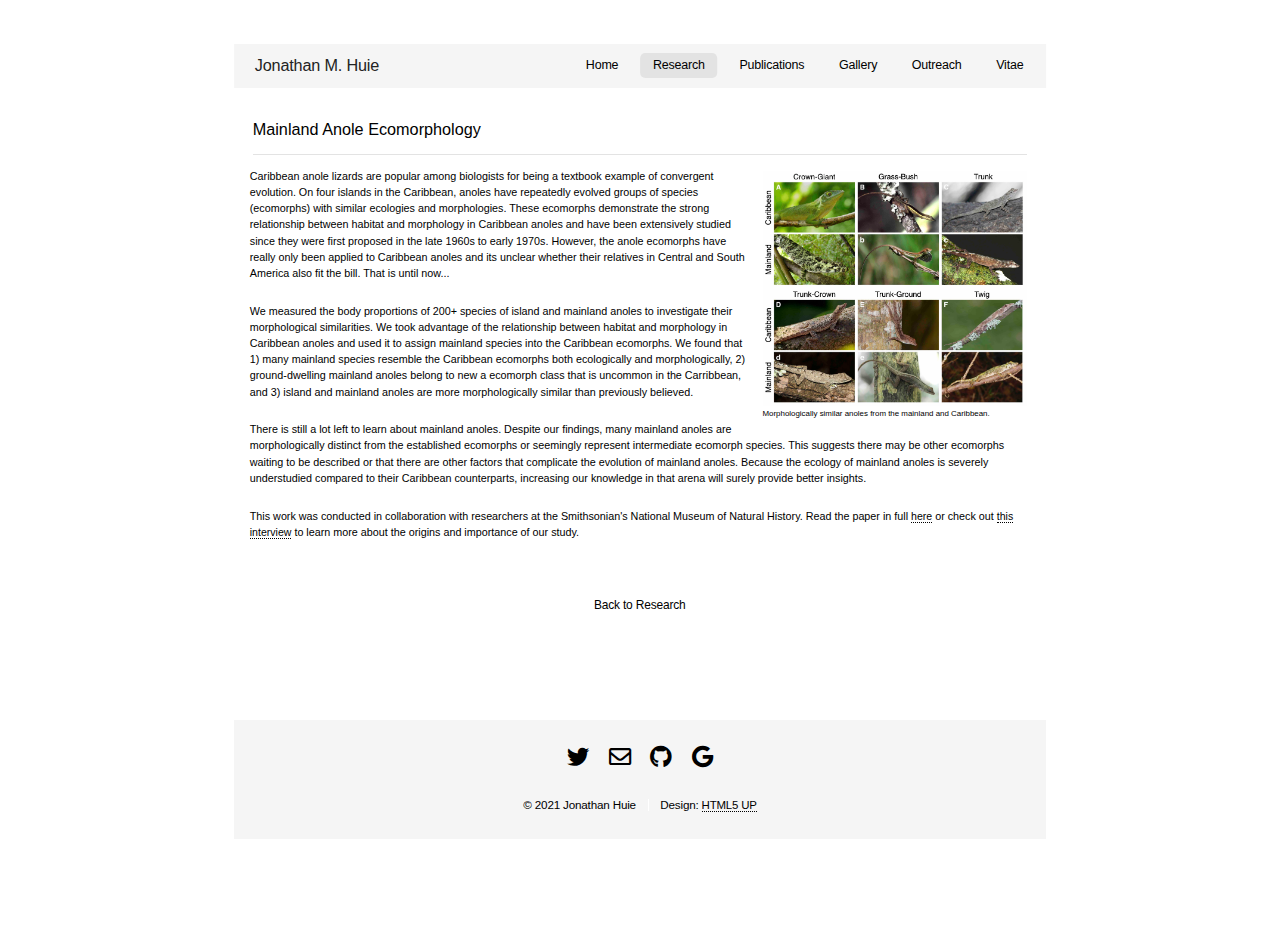
==== commit 198eb623: "revamp research and pubs" ====
--- a/Anoles.html
+++ b/Anoles.html
@@ -42,19 +42,6 @@
 					</nav>
 				</header>
 				
-			<!-- Banner -->
-				<section id="banner" style = "padding: 7.5em 0 7.5em 0; margin-top: 0em; 
-						background-attachment: scroll,							scroll;
-			background-color: #000;
-			background-image: url(images/overlay.png), url(images/research.jpg);
-			background-position: center center,						center center;
-			background-repeat: repeat,							no-repeat;
-			background-size: cover,							cover">
-					<h2 style="font-weight: 500">Research</h2>
-
-				</section>
-
-
 			<!-- Main -->
 				<section id="main" class="container" style="margin-top: -4em">
 				
@@ -66,7 +53,7 @@
 					<h4 style = "font-size: 1.3em">Mainland Anole Ecomorphology</h4>
 					<hr>
 					<div class = "row">
-								<h4 align="left" style = "font-size: 1em"><span class="image right"><img src="images/AnoleFigure1.jpg" alt="" style = "border-radius: 0px; width: 25em; margin: 0 auto"/>
+								<h4 align="left" style = "font-size: 0.9em"><span class="image right"><img src="images/AnoleFigure1.jpg" alt="" style = "border-radius: 0px; width: 25em; margin: 0 auto"/>
 								<figcaption style="font-size: 0.75em">Morphologically similar anoles from the mainland and Caribbean.</figcaption>
 								</span>
 								<p>Caribbean anole lizards are popular among biologists for being a textbook example of convergent evolution. On four islands in the Caribbean, 
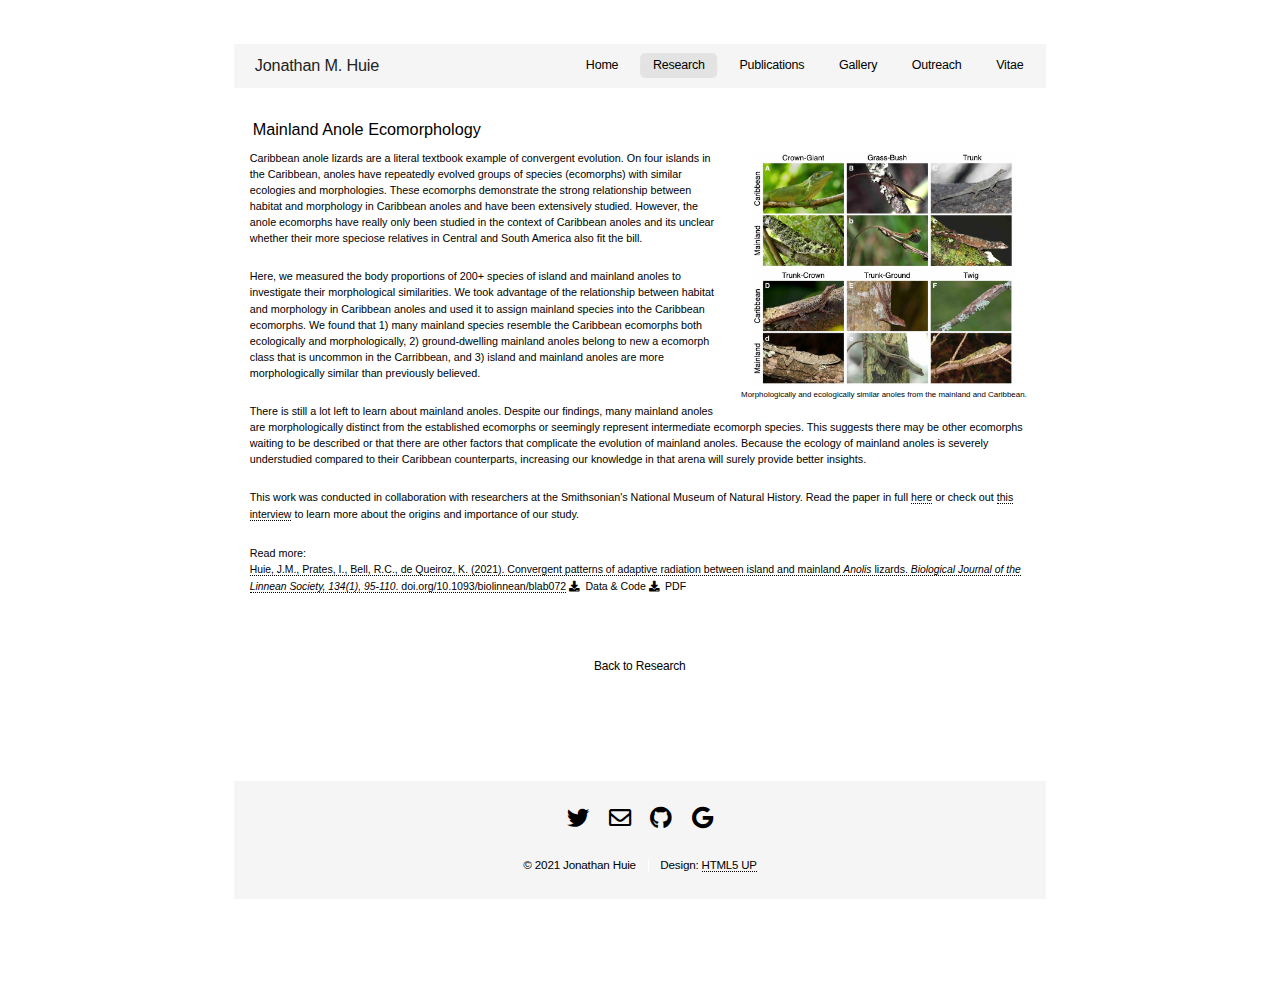
==== commit 5e009557: "update research" ====
--- a/Anoles.html
+++ b/Anoles.html
@@ -51,17 +51,17 @@
 					<section class="box" >
 					
 					<h4 style = "font-size: 1.3em">Mainland Anole Ecomorphology</h4>
-					<hr>
+					
 					<div class = "row">
 								<h4 align="left" style = "font-size: 0.9em"><span class="image right"><img src="images/AnoleFigure1.jpg" alt="" style = "border-radius: 0px; width: 25em; margin: 0 auto"/>
-								<figcaption style="font-size: 0.75em">Morphologically similar anoles from the mainland and Caribbean.</figcaption>
+								<figcaption style="font-size: 0.75em">Morphologically and ecologically similar anoles from the mainland and Caribbean.</figcaption>
 								</span>
-								<p>Caribbean anole lizards are popular among biologists for being a textbook example of convergent evolution. On four islands in the Caribbean, 
+								<p>Caribbean anole lizards are a literal textbook example of convergent evolution. On four islands in the Caribbean, 
 								anoles have repeatedly evolved groups of species (ecomorphs) with similar ecologies and morphologies. These ecomorphs demonstrate the strong relationship between habitat and morphology in 
-								Caribbean anoles and have been extensively studied since they were first proposed in the late 1960s to early 1970s. However, the anole ecomorphs have really only been applied to Caribbean anoles 
-								and its unclear whether their relatives in Central and South America also fit the bill. That is until now...
+								Caribbean anoles and have been extensively studied. However, the anole ecomorphs have really only been studied in the context of Caribbean anoles 
+								and its unclear whether their more speciose relatives in Central and South America also fit the bill.
 								</p>
-								<p>We measured the body proportions of 200+ species of island and mainland anoles to investigate their morphological similarities. We took advantage of the relationship between habitat and 
+								<p>Here, we measured the body proportions of 200+ species of island and mainland anoles to investigate their morphological similarities. We took advantage of the relationship between habitat and 
 								morphology in Caribbean anoles and used it to assign mainland species into the Caribbean ecomorphs. We found that 1) many mainland species resemble the Caribbean ecomorphs both ecologically and 
 								morphologically, 2) ground-dwelling mainland anoles belong to new a ecomorph class that is uncommon in the Carribbean, and 3) island and mainland anoles are more morphologically 
 								similar than previously believed.
@@ -72,6 +72,9 @@
 								surely provide better insights.</p>
 								<p>This work was conducted in collaboration with researchers at the Smithsonian's National Museum of Natural History. Read the paper in full <a href="https://doi.org/10.1093/biolinnean/blab072" target ="_blank">here</a>
 								 or check out <a href="https://gwtoday.gwu.edu/q-new-research-explores-evolutionary-history-central-and-south-american-anoles" target ="_blank">this interview</a> to learn more about the origins and importance of our study.
+								</p>
+								<p>Read more: </br><a href="https://doi.org/10.1093/biolinnean/blab072" target ="_blank"><b>Huie, J.M.</b>, Prates, I., Bell, R.C., de Queiroz, K. (2021). Convergent patterns of adaptive radiation between island and mainland <i>Anolis</i> lizards. <i>Biological Journal of the Linnean Society, 134(1), 95-110</i>. doi.org/10.1093/biolinnean/blab072</a> 
+											<a href="https://github.com/jmhuie/Mainland-Anole-Ecomorphology" target="_blank" class="button icon solid fa-download" style = "font-size: 1em; background: transparent; line-height: 1em; padding: 0 0; height: 2em">Data & Code</a> <a href="pubs/Huie_et_al_2021 - Mainland anole ecomorphology.pdf" target="_blank" class="button icon solid fa-download" style = "font-size: 1em; background: transparent; line-height: 1em; padding: 0 0; height: 2em">PDF</a>
 								</p>
 							</h4>
 
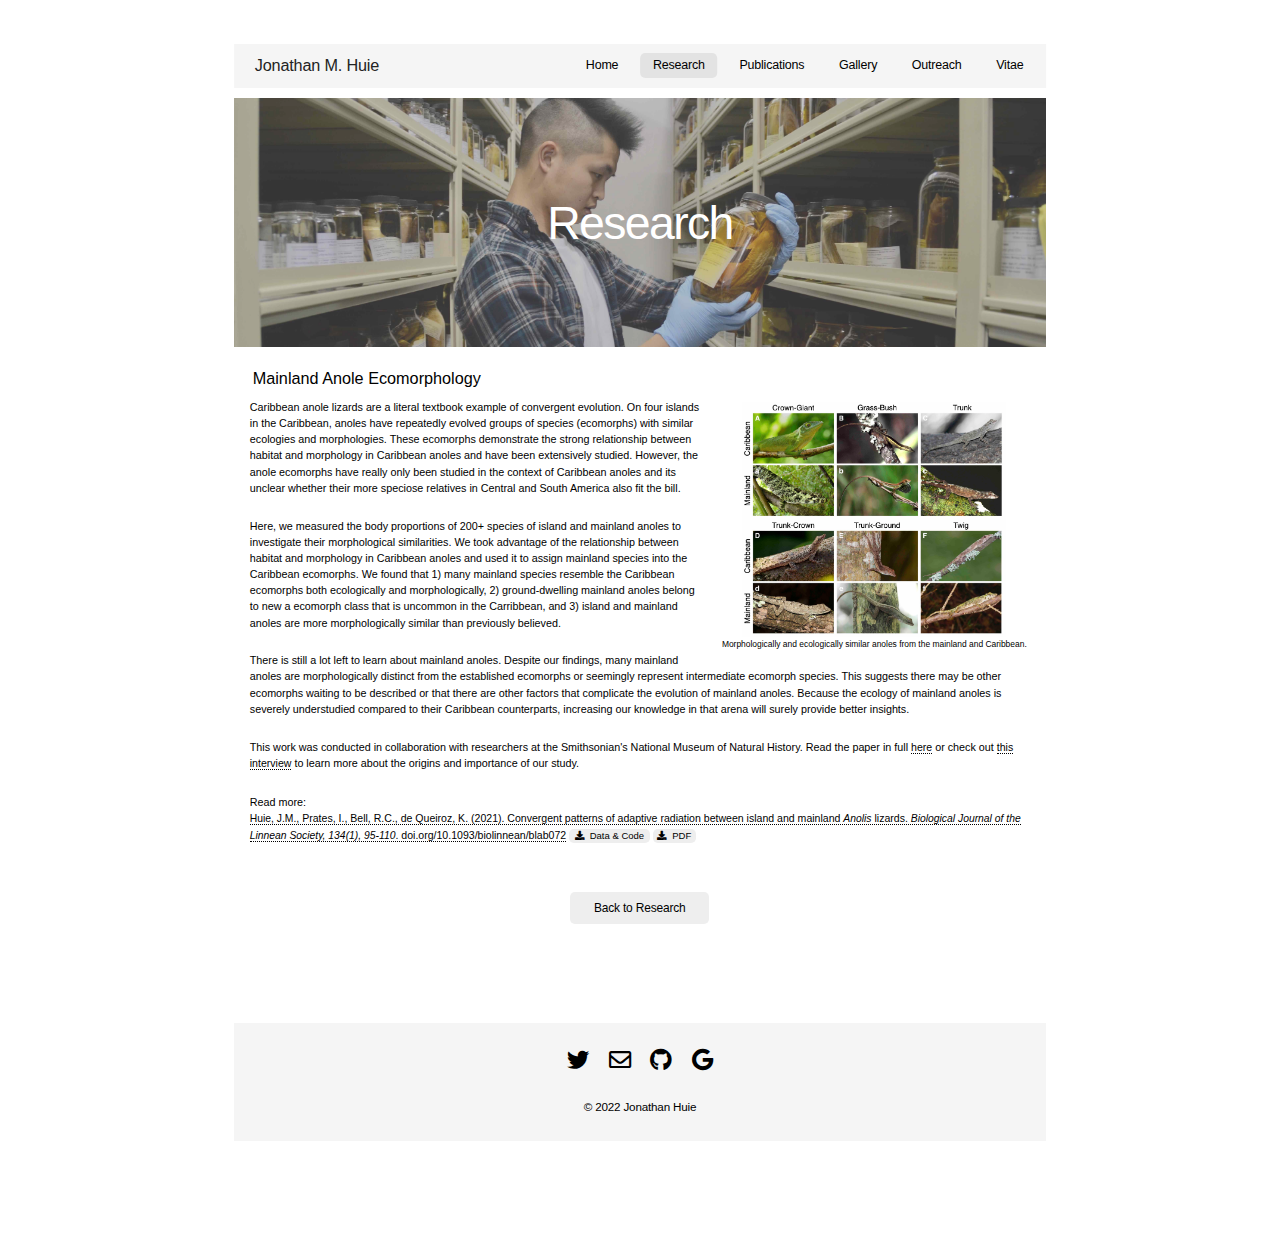
==== commit 197fc65d: "some edime edits" ====
--- a/Anoles.html
+++ b/Anoles.html
@@ -42,6 +42,18 @@
 					</nav>
 				</header>
 				
+			<!-- Banner -->
+				<section id="banner" style = "padding: 7.5em 0 7.5em 0; margin-top: 0em; 
+						background-attachment: scroll,							scroll;
+			background-color: #000;
+			background-image: url(images/overlay.png), url(images/research.jpg);
+			background-position: center center,						center center;
+			background-repeat: repeat,							no-repeat;
+			background-size: cover,							cover">
+					<h2 style="font-weight: 500">Research</h2>
+
+				</section>
+				
 			<!-- Main -->
 				<section id="main" class="container" style="margin-top: -4em">
 				
@@ -54,7 +66,7 @@
 					
 					<div class = "row">
 								<h4 align="left" style = "font-size: 0.9em"><span class="image right"><img src="images/AnoleFigure1.jpg" alt="" style = "border-radius: 0px; width: 25em; margin: 0 auto"/>
-								<figcaption style="font-size: 0.75em">Morphologically and ecologically similar anoles from the mainland and Caribbean.</figcaption>
+								<figcaption style="font-size: 0.8em">Morphologically and ecologically similar anoles from the mainland and Caribbean.</figcaption>
 								</span>
 								<p>Caribbean anole lizards are a literal textbook example of convergent evolution. On four islands in the Caribbean, 
 								anoles have repeatedly evolved groups of species (ecomorphs) with similar ecologies and morphologies. These ecomorphs demonstrate the strong relationship between habitat and morphology in 
@@ -74,7 +86,7 @@
 								 or check out <a href="https://gwtoday.gwu.edu/q-new-research-explores-evolutionary-history-central-and-south-american-anoles" target ="_blank">this interview</a> to learn more about the origins and importance of our study.
 								</p>
 								<p>Read more: </br><a href="https://doi.org/10.1093/biolinnean/blab072" target ="_blank"><b>Huie, J.M.</b>, Prates, I., Bell, R.C., de Queiroz, K. (2021). Convergent patterns of adaptive radiation between island and mainland <i>Anolis</i> lizards. <i>Biological Journal of the Linnean Society, 134(1), 95-110</i>. doi.org/10.1093/biolinnean/blab072</a> 
-											<a href="https://github.com/jmhuie/Mainland-Anole-Ecomorphology" target="_blank" class="button icon solid fa-download" style = "font-size: 1em; background: transparent; line-height: 1em; padding: 0 0; height: 2em">Data & Code</a> <a href="pubs/Huie_et_al_2021 - Mainland anole ecomorphology.pdf" target="_blank" class="button icon solid fa-download" style = "font-size: 1em; background: transparent; line-height: 1em; padding: 0 0; height: 2em">PDF</a>
+											<a href="https://github.com/jmhuie/Mainland-Anole-Ecomorphology" target="_blank" class="button icon solid fa-download" style = "font-size: 0.9em; line-height: 1.5em; padding: 0 0; width: 8.5em; height: 1.5em">Data & Code</a> <a href="pubs/Huie_et_al_2021 - Mainland anole ecomorphology.pdf" target="_blank" class="button icon solid fa-download" style = "font-size: 0.9em; line-height: 1.5em; padding: 0 0; width: 4.5em; height: 1.5em">PDF</a>
 								</p>
 							</h4>
 
@@ -89,15 +101,15 @@
 	
 		</section>
 			<!-- Footer -->
-				<footer id="footer">
+				<footer id="footer" >
 					<ul class="icons">
-						<li><a href="https://www.twitter.com/jmhuiee" class="icon brands fa-twitter"><span class="label">Twitter</span></a></li>
-						<li><a href="mailto:jonathanmhuie@gmail.com" class="icon circle fa-envelope"><span class="label">Email</span></a></li>
-						<li><a href="https://github.com/jmhuie" class="icon brands fa-github"><span class="label">Github</span></a></li>
-						<li><a href="https://scholar.google.com/citations?user=Gx63ZKMAAAAJ&hl=en" class="icon brands fa-google"><span class="label">Google+</span></a></li>
+						<li><a href="https://www.twitter.com/jmhuiee" target="_blank" class="icon brands fa-twitter"><span class="label">Twitter</span></a></li>
+						<li><a href="mailto:jonathanmhuie@gmail.com" target="_blank" class="icon circle fa-envelope"><span class="label">Email</span></a></li>
+						<li><a href="https://github.com/jmhuie" target="_blank" class="icon brands fa-github"><span class="label">Github</span></a></li>
+						<li><a href="https://scholar.google.com/citations?user=Gx63ZKMAAAAJ&hl=en" target="_blank" class="icon brands fa-google"><span class="label">Google+</span></a></li>
 					</ul>
 					<ul class="copyright">
-						<li>&copy; 2021 Jonathan Huie</li><li>Design: <a href="http://html5up.net">HTML5 UP</a></li>
+						<li>&copy; 2022 Jonathan Huie</li>
 					</ul>
 				</footer>
 			<br />
--- a/assets/css/main.css
+++ b/assets/css/main.css
@@ -113,7 +113,7 @@
 	body, input, select, textarea {
 		color: #fff;
 		font-family: "Helvetica", sans-serif;
-		font-size: 16pt;
+		font-size: 1.25em;
 		font-weight: 300;
 		line-height: 1.65em;
 		letter-spacing: -0.015em;
@@ -2758,7 +2758,7 @@
 		-webkit-transition: background-color 0.2s ease-in-out, color 0.2s ease-in-out;
 		-ms-transition: background-color 0.2s ease-in-out, color 0.2s ease-in-out;
 		transition: background-color 0.2s ease-in-out, color 0.2s ease-in-out;
-		background-color: #666;
+		background-color: rgba(200, 200, 200, 0.3);
 		border-radius: 6px;
 		border: 0;
 		color: #000;
@@ -2777,7 +2777,7 @@
 		input[type="reset"]:hover,
 		input[type="button"]:hover,
 		.button:hover {
-			background-color: #737373;
+			background-color: rgba(200, 200, 200, 0.6);
 		}
 
 		input[type="submit"]:active,
@@ -2830,7 +2830,6 @@
 		input[type="reset"].alt,
 		input[type="button"].alt,
 		.button.alt {
-			background-color: transparent;
 			box-shadow: inset 0 0 0 0px #000;
 			color: #000;
 		}
@@ -2839,14 +2838,14 @@
 			input[type="reset"].alt:hover,
 			input[type="button"].alt:hover,
 			.button.alt:hover {
-				background-color: rgba(153, 153, 153, 0.3);
+				background-color: rgba(200, 200, 200, 0.6);
 			}
 
 			input[type="submit"].alt:active,
 			input[type="reset"].alt:active,
 			input[type="button"].alt:active,
 			.button.alt:active {
-				background-color: rgba(153, 153, 153, 0.5);
+				background-color: rgba(200, 200, 200, 0.6);
 			}
 
 			input[type="submit"].alt.icon:before,
@@ -3226,7 +3225,7 @@
 
 			.dropotron li.active > a, .dropotron li.active > span, .dropotron li:hover > a, .dropotron li:hover > span {
 				background: #bbb;
-				color: #ffffff;
+				color: #000;
 			}
 
 		.dropotron.level-0 {
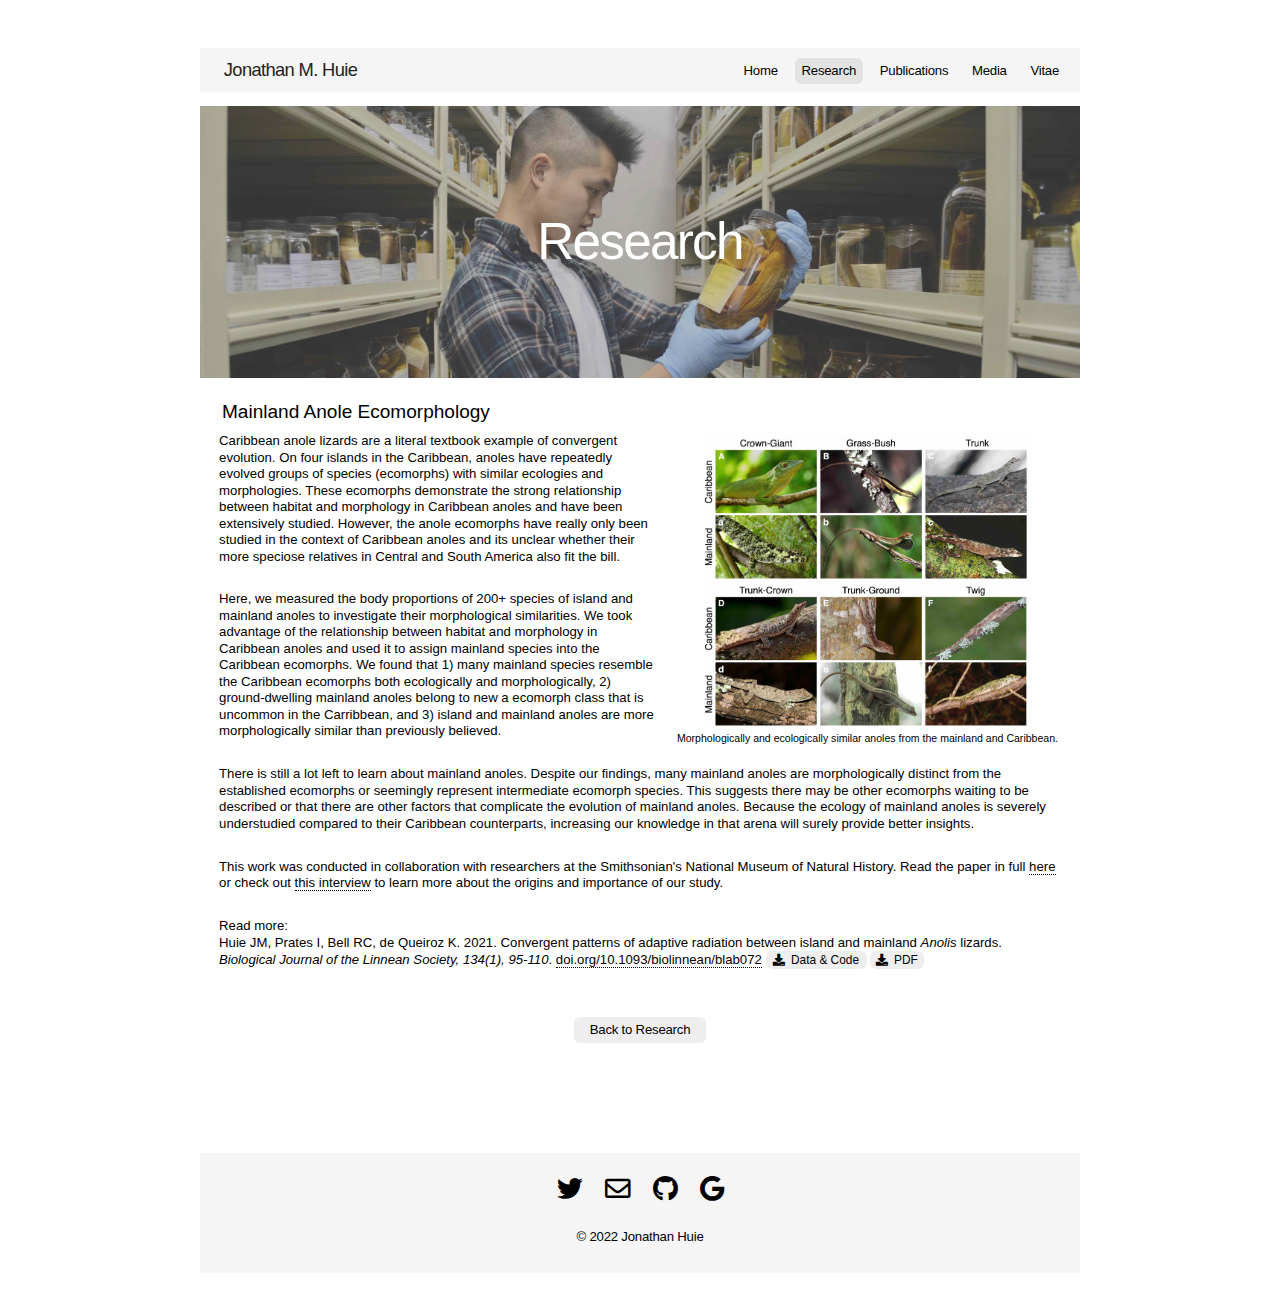
==== commit 3e9071a2: "fixed drop downs" ====
--- a/Anoles.html
+++ b/Anoles.html
@@ -35,8 +35,12 @@
 							<li><a href="index.html" class = "button">Home</a></li>
 							<li><a href="Research.html" class = "buttononpage">Research</a></li>
 							<li><a href="Publications.html" class = "button">Publications</a></li>
-							<li><a href="Photos.html" class = "button">Gallery</a></li>
-							<li><a href="Outreach.html" class = "button">Outreach</a></li>
+							<li><a href="#" class="button">Media</a>
+								<ul>
+									<li><a href="Photos.html">Photos</a></li>
+									<li><a href="Press.html">Press</a></li>
+								</ul>
+							</li>
 							<li><a href="Huie_CV.pdf" target="_blank" class = "button">Vitae</a></li>
 						</ul>
 					</nav>
@@ -85,7 +89,7 @@
 								<p>This work was conducted in collaboration with researchers at the Smithsonian's National Museum of Natural History. Read the paper in full <a href="https://doi.org/10.1093/biolinnean/blab072" target ="_blank">here</a>
 								 or check out <a href="https://gwtoday.gwu.edu/q-new-research-explores-evolutionary-history-central-and-south-american-anoles" target ="_blank">this interview</a> to learn more about the origins and importance of our study.
 								</p>
-								<p>Read more: </br><a href="https://doi.org/10.1093/biolinnean/blab072" target ="_blank"><b>Huie, J.M.</b>, Prates, I., Bell, R.C., de Queiroz, K. (2021). Convergent patterns of adaptive radiation between island and mainland <i>Anolis</i> lizards. <i>Biological Journal of the Linnean Society, 134(1), 95-110</i>. doi.org/10.1093/biolinnean/blab072</a> 
+								<p>Read more: </br><b>Huie JM</b>, Prates I, Bell RC, de Queiroz K. 2021. Convergent patterns of adaptive radiation between island and mainland <i>Anolis</i> lizards. <i>Biological Journal of the Linnean Society, 134(1), 95-110</i>. <a href="https://doi.org/10.1093/biolinnean/blab072" target ="_blank">doi.org/10.1093/biolinnean/blab072</a> 
 											<a href="https://github.com/jmhuie/Mainland-Anole-Ecomorphology" target="_blank" class="button icon solid fa-download" style = "font-size: 0.9em; line-height: 1.5em; padding: 0 0; width: 8.5em; height: 1.5em">Data & Code</a> <a href="pubs/Huie_et_al_2021 - Mainland anole ecomorphology.pdf" target="_blank" class="button icon solid fa-download" style = "font-size: 0.9em; line-height: 1.5em; padding: 0 0; width: 4.5em; height: 1.5em">PDF</a>
 								</p>
 							</h4>
@@ -93,7 +97,7 @@
 							</div>
 						<br/>
 						<ul class="actions special" style = "margin = 0 auto">
-							<li><a href="Research.html"class="button alt small" style = "font-size: 1em">Back to Research</a></li>
+							<li><a href="Research.html"class="button alt small" style = "font-size: 0.9em;padding: 0 0 0 0;line-height: 2em; width: 10em; height: 2em">Back to Research</a></li>
 						</ul>
 					</section>
 
--- a/assets/css/main.css
+++ b/assets/css/main.css
@@ -28,7 +28,6 @@
 		font-size: 100%;
 		font: inherit;
 		vertical-align: baseline;
-		zoom: 98%;
 	}
 
 	article, aside, details, figcaption, figure,
@@ -113,9 +112,9 @@
 	body, input, select, textarea {
 		color: #fff;
 		font-family: "Helvetica", sans-serif;
-		font-size: 1.25em;
-		font-weight: 300;
-		line-height: 1.65em;
+		font-size: 1.2em;
+		font-weight: 200;
+		line-height: 1em;
 		letter-spacing: -0.015em;
 	}
 
@@ -135,7 +134,7 @@
 
 	strong, b {
 		color: #000;
-		font-weight: 400;
+		font-weight: 500;
 	}
 
 	em, i {
@@ -149,6 +148,7 @@
 
 	h1, h2, h3, h4, h5, h6 {
 		color: #000;
+		font-family: "Helvetica", sans-serif;
 		font-weight: 300;
 		line-height: 1em;
 		margin: 0 0 0.5em 0;
@@ -159,27 +159,33 @@
 			text-decoration: none;
 		}
 
-	h2 {
-		font-size: 2.25em;
+	h1 {
+		font-size: 1.3em;
 		line-height: 1.5em;
 		letter-spacing: -0.035em;
 	}
 
+	h2 {
+		font-size: 2.2em;
+		line-height: 1.5em;
+		letter-spacing: -0.035em;
+	}
+
 	h3 {
-		font-size: 1.75em;
+		font-size: 1.4em;
 		line-height: 1.5em;
 		letter-spacing: -0.025em;
 	}
 
 	h4 {
-		font-size: 1.1em;
-		line-height: 1.5em;
+		font-size: .9em;
+		line-height: 1.25em;
 		letter-spacing: 0;
 	}
 
 	h5 {
 		font-size: 0.9em;
-		line-height: 1.5em;
+		line-height: 1.2em;
 		letter-spacing: 0;
 	}
 
@@ -2784,7 +2790,7 @@
 		input[type="reset"]:active,
 		input[type="button"]:active,
 		.button:active {
-			background-color: #595959;
+			background-color: rgba(200, 200, 200, 0.6);
 		}
 
 		input[type="submit"].icon,
@@ -2975,13 +2981,12 @@
 	#header {
 		background: #f5f5f5;
 		cursor: default;
-		height: 3.25em;
+		height: 3em;
 		left: 50%;
 		transform: translate(-50%);
-		line-height: 3.25em;
+		line-height: 3em;
 		position: fixed;
 		top: 0em;
-		width: 100%;
 		z-index: 10000;
 		margin: 0 auto; 
 		max-width: calc(100%);
@@ -2991,7 +2996,7 @@
 		#header h1 {
 			color: inherit;
 			height: inherit;
-			left: 1.25em;
+			left: 1.3em;
 			line-height: inherit;
 			margin: 0;
 			padding: 0;
@@ -3033,7 +3038,7 @@
 						display: inline-block;
 						height: 2em;
 						line-height: 1.95em;
-						padding: 0 1em;
+						padding: 0 0.5em;
 						border-radius: 6px;
 					}
 					
@@ -3063,18 +3068,18 @@
 					}
 
 					#header nav > ul > li.active a:not(.button) {
-						background-color: rgba(153, 153, 153, 0.25);
+						background-color: rgba(200, 200, 200, 0.5);
 					}
 					#header nav > ul > li.active a:not(.buttononpage) {
-						background-color: rgba(153, 153, 153, 0.25);
+						background-color: rgba(200, 200, 200, 0.5);
 					}
 
 					#header nav > ul > li .button {
-						margin: 0 0 0 0.5em;
+						margin: 0 0.25em 0 0.25em;
 						position: relative;
 					}
 					#header nav > ul > li .buttononpage {
-						margin: 0 0 0 0.5em;
+						margin: 0 0.25em 0 0.25em;
 						position: relative;
 					}
 
@@ -3084,16 +3089,16 @@
 		#header .button {
 			background-color: transparent;
 			color: #fff;
-			font-weight: 350;
-			font-size: 1em;
+			font-weight: 400;
+			font-size: 0.9em;
 		}
 		#header input[type="buttononpage"]:before,
 		#header .buttononpage {
 			background-color: rgba(200, 200, 200, 0.4);
 			color: #fff;
 			box-shadow: inset 0 0 0 0px #000;
-			font-weight: 350;
-			font-size: 1em;
+			font-weight: 400;
+			font-size: 0.9em;
 		}
 
 			#header input[type="submit"]:hover,
@@ -3156,11 +3161,11 @@
 			}
 
 			#header.alt nav > ul > li.active a:not(.button) {
-				background-color: rgba(255, 255, 255, 0.2);
+				background-color: rgba(153, 153, 153, 0.2);
 			}
 
 			#header.alt nav > ul > li.active a:not(.buttononpage) {
-				background-color: rgba(255, 255, 255, 0.2);
+				background-color: rgba(153, 153, 153, 0.2);
 			}
 
 			#header.alt input[type="submit"],
@@ -3194,13 +3199,13 @@
 			}
 
 	.dropotron {
-		background: #fff;
+		background: #f5f5f5;
 		border-radius: 6px;
 		box-shadow: 0 2px 0 0 rgba(0, 0, 0, 0.065), inset 0 -1px 0 0 #fff, inset 0 0 0 1px rgba(229, 229, 229, 0.5);
 		list-style: none;
 		margin: calc(-0.5em + 1px) 0 0 1px;
 		padding: 0.5em 0;
-		width: 11em;
+		
 	}
 
 		.dropotron li {
@@ -3214,9 +3219,9 @@
 				transition: none;
 				border: 0;
 				border-top: solid 1px #f2f2f2;
-				color: inherit;
+				color: #000;
 				display: block;
-				padding: 0.15em 1em;
+				padding: 0.25em 1em;
 			}
 
 			.dropotron li:first-child > a, .dropotron li:first-child > span {
@@ -3224,13 +3229,13 @@
 			}
 
 			.dropotron li.active > a, .dropotron li.active > span, .dropotron li:hover > a, .dropotron li:hover > span {
-				background: #bbb;
+				background: rgba(153, 153, 153, 0.5);
 				color: #000;
 			}
 
 		.dropotron.level-0 {
-			font-size: 0.9em;
-			margin: 1em 0 0 0;
+			font-size: 0.8em;
+			margin: 0.5em 1em 0 0;
 		}
 
 			.dropotron.level-0:before {
@@ -3238,16 +3243,16 @@
 				-webkit-transform: rotate(45deg);
 				-ms-transform: rotate(45deg);
 				transform: rotate(45deg);
-				background: #fff;
-				border: solid 1px rgba(229, 229, 229, 0.5);
+				background: #transparent;
+				border: solid 1px rgba(153, 153, 153, 0);
 				border-bottom: 0;
 				border-right: 0;
-				box-shadow: -0.25em -0.125em 0.125em 0 rgba(0, 0, 0, 0.015);
+				box-shadow: -0.25em -0.125em 0.125em 0 rgba(0, 0, 0, 0);
 				content: '';
 				display: block;
 				height: 0.75em;
 				position: absolute;
-				right: 1.25em;
+				left: 1.25em;
 				top: -0.375em;
 				width: 0.75em;
 				z-index: 0;
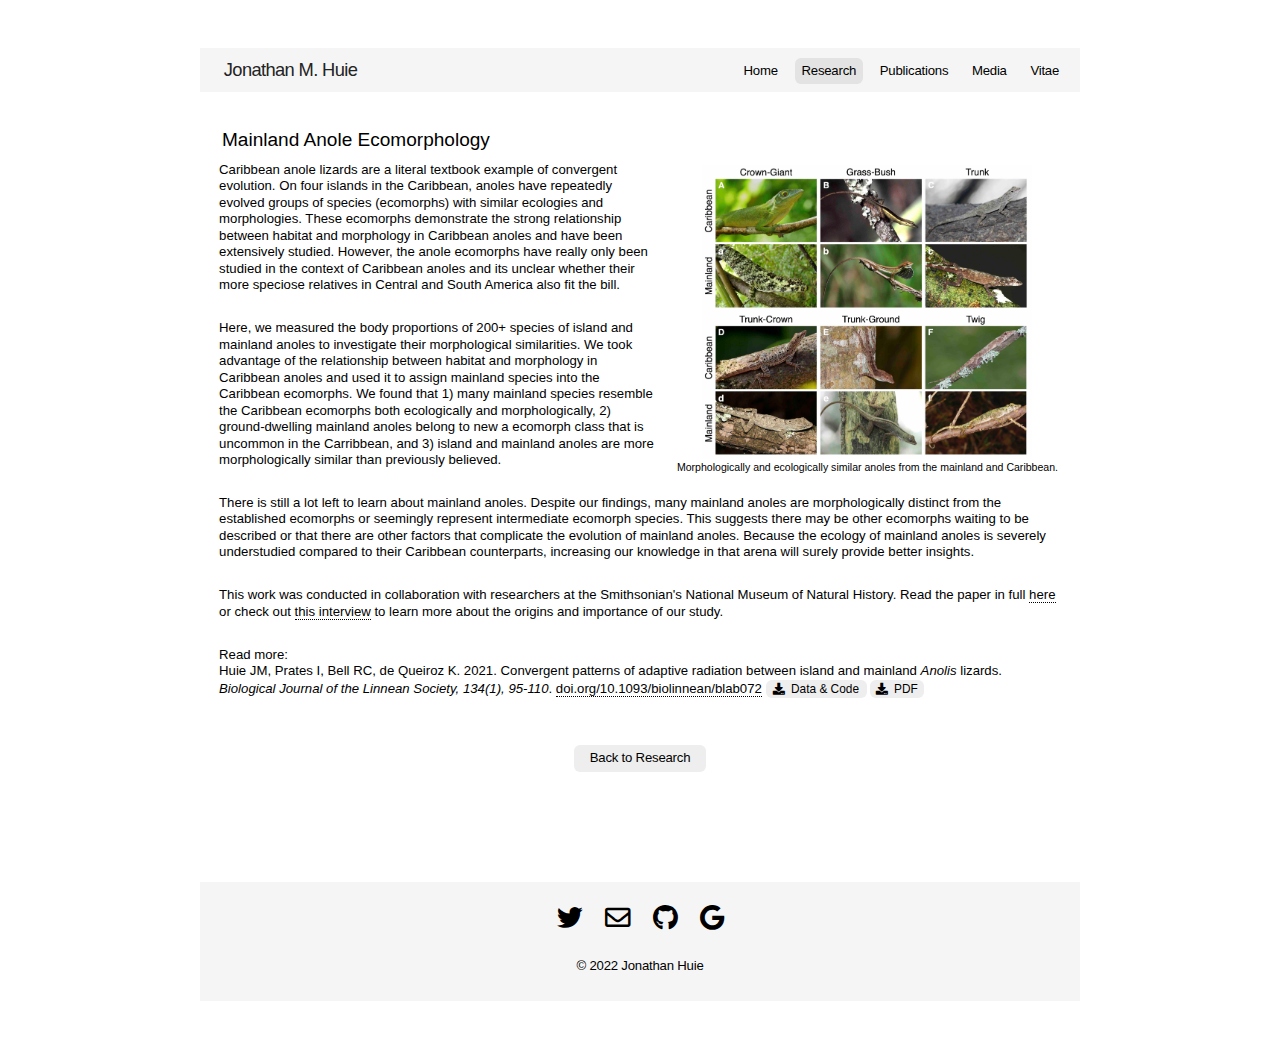
==== commit 87829da5: "new paper" ====
--- a/Anoles.html
+++ b/Anoles.html
@@ -46,17 +46,6 @@
 					</nav>
 				</header>
 				
-			<!-- Banner -->
-				<section id="banner" style = "padding: 7.5em 0 7.5em 0; margin-top: 0em; 
-						background-attachment: scroll,							scroll;
-			background-color: #000;
-			background-image: url(images/overlay.png), url(images/research.jpg);
-			background-position: center center,						center center;
-			background-repeat: repeat,							no-repeat;
-			background-size: cover,							cover">
-					<h2 style="font-weight: 500">Research</h2>
-
-				</section>
 				
 			<!-- Main -->
 				<section id="main" class="container" style="margin-top: -4em">
--- a/assets/css/main.css
+++ b/assets/css/main.css
@@ -40,7 +40,7 @@
 	}
 
 	ol, ul {
-		list-style: none;
+		list-style: decimal;
 	}
 
 	blockquote, q {
@@ -2502,16 +2502,18 @@
 		list-style: decimal;
 		margin: 0 0 2em 0;
 		padding-left: 1.25em;
+		color: #000;
 	}
 
 		ol li {
-			padding-left: 0.25em;
+			padding-left: 1em;
 		}
 
 	ul {
 		list-style: disc;
 		margin: 0 0 2em 0;
 		padding-left: 1em;
+		color: #000
 	}
 
 		ul li {
@@ -4003,7 +4005,7 @@
 				border-radius: 0;
 				box-shadow: none;
 				margin: 1em 0 0 0;
-				padding: 3em 1em !important;
+				#padding: 1em 1em !important;
 			}
 
 				.box.features .features-row section {
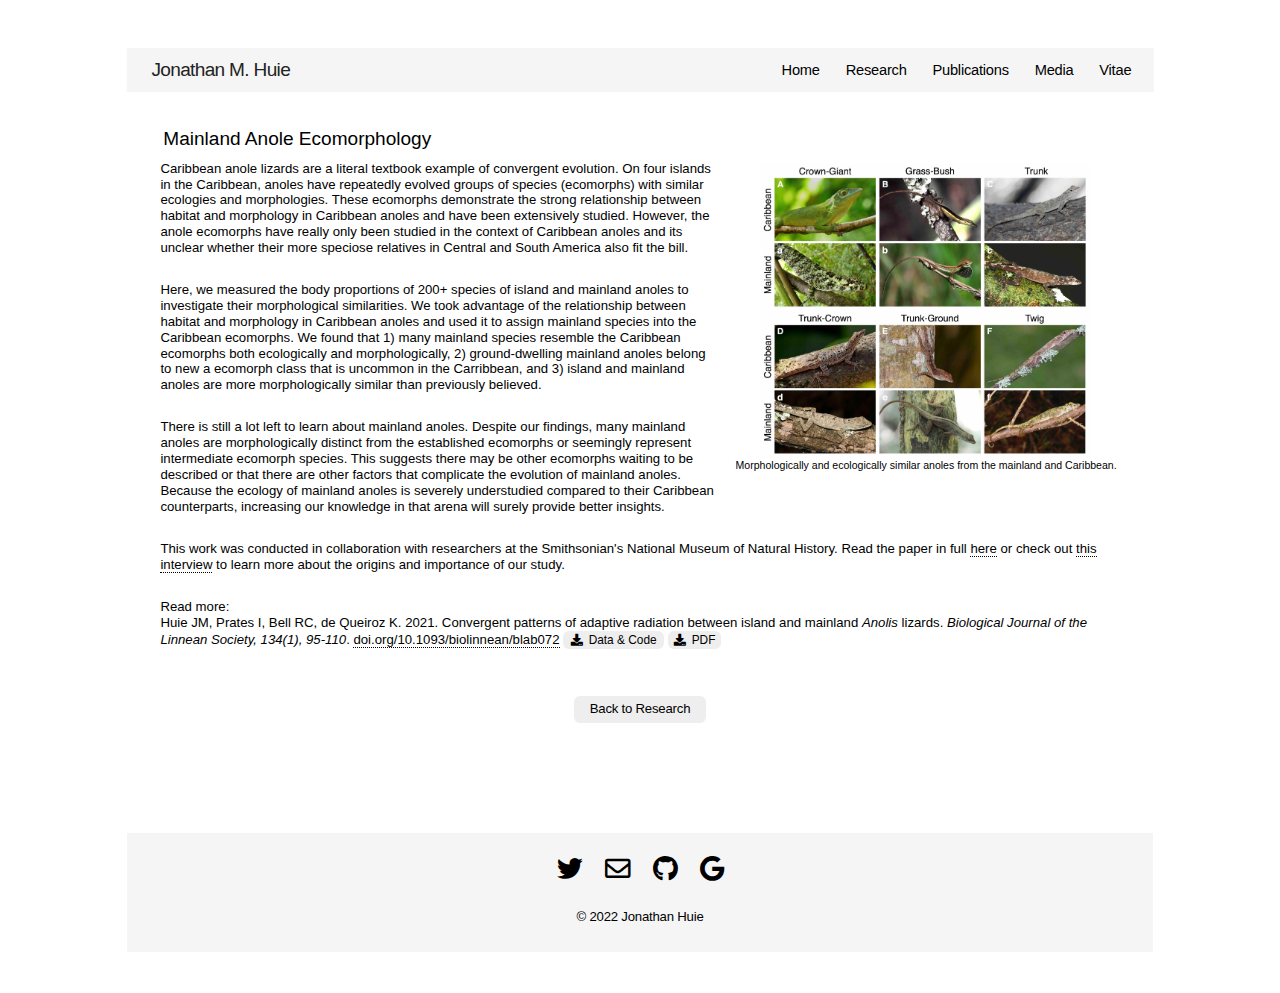
==== commit 9c41d3df: "big changes" ====
--- a/Anoles.html
+++ b/Anoles.html
@@ -28,12 +28,17 @@
 			</section>
 
 			<!-- Header -->
-				<header id="header" class = "alt" style = "position: absolute">
-					<h1 style="font-size: 1.25em"><a href="index.html">Jonathan M. Huie</a></h1>
+				<header id="header" class = "alt" >
+					<h1><a href="index.html">Jonathan M. Huie</a></h1>
 					<nav id="nav">
 						<ul>
 							<li><a href="index.html" class = "button">Home</a></li>
-							<li><a href="Research.html" class = "buttononpage">Research</a></li>
+							<li><a href="Research.html" class = "button">Research</a>
+								<ul>
+									<li><a href="Research.html#CurrentResearch">Current Research</a></li>
+									<li><a href="Research.html#SegmentGeometry">SegmentGeometry</a></li>
+								</ul>
+							</li>	
 							<li><a href="Publications.html" class = "button">Publications</a></li>
 							<li><a href="#" class="button">Media</a>
 								<ul>
--- a/assets/css/main.css
+++ b/assets/css/main.css
@@ -173,13 +173,13 @@
 
 	h3 {
 		font-size: 1.4em;
-		line-height: 1.5em;
+		line-height: 1.6em;
 		letter-spacing: -0.025em;
 	}
 
 	h4 {
-		font-size: .9em;
-		line-height: 1.25em;
+		font-size: 0.9em;
+		line-height: 1.2em;
 		letter-spacing: 0;
 	}
 
@@ -1978,7 +1978,7 @@
 	.container {
 		margin: 0 auto;
 		max-width: calc(100% - 5em);
-		width: 60em;
+		width: 65em;
 	}
 
 		.container.xsmall {
@@ -2264,7 +2264,7 @@
 		border-radius: 0px;
 		box-shadow: 0 0px 0 0 #000;
 		margin: 0 0 2em 0;
-		padding: 1.5em;
+		padding: 1.5em 0em;
 	}
 
 		.box > :last-child {
@@ -2992,7 +2992,7 @@
 		z-index: 10000;
 		margin: 0 auto; 
 		max-width: calc(100%);
-		width: 60em;
+		width: 70em;
 	}
 
 		#header h1 {
@@ -3092,7 +3092,7 @@
 			background-color: transparent;
 			color: #fff;
 			font-weight: 400;
-			font-size: 0.9em;
+			font-size: 1em;
 		}
 		#header input[type="buttononpage"]:before,
 		#header .buttononpage {
@@ -3100,7 +3100,7 @@
 			color: #fff;
 			box-shadow: inset 0 0 0 0px #000;
 			font-weight: 400;
-			font-size: 0.9em;
+			font-size: 1em;
 		}
 
 			#header input[type="submit"]:hover,
@@ -3236,7 +3236,7 @@
 			}
 
 		.dropotron.level-0 {
-			font-size: 0.8em;
+			font-size: .9em;
 			margin: 0.5em 1em 0 0;
 		}
 
@@ -3274,7 +3274,7 @@
 		text-align: center;
 		margin: 0 auto; 
 		max-width: calc(100%);
-		width: 60em;
+		width: 70em;
 		
 		
 	}
@@ -3363,6 +3363,7 @@
   color: white;
   font-size: 1.25em;
     font-weight: 300;
+    line-height: 1.3em;
   position: absolute;
   top: 50%;
   left: 50%;
@@ -3370,7 +3371,7 @@
   -ms-transform: translate(-50%, -50%);
   transform: translate(-50%, -50%);
   text-align: center;
-  background-color:  rgba(50, 50, 50, 0.4);
+  #background-color:  rgba(50, 50, 50, 0.4);
   border-radius: 6px;
   padding: 0em 0em 0em 0em;
 }		
@@ -3412,7 +3413,7 @@
 		text-align: center;
 		margin: 0 auto; 
 		max-width: calc(100%);
-		width: 60em;
+		width: 70em;
 	}
 
 		#footer .icons a {
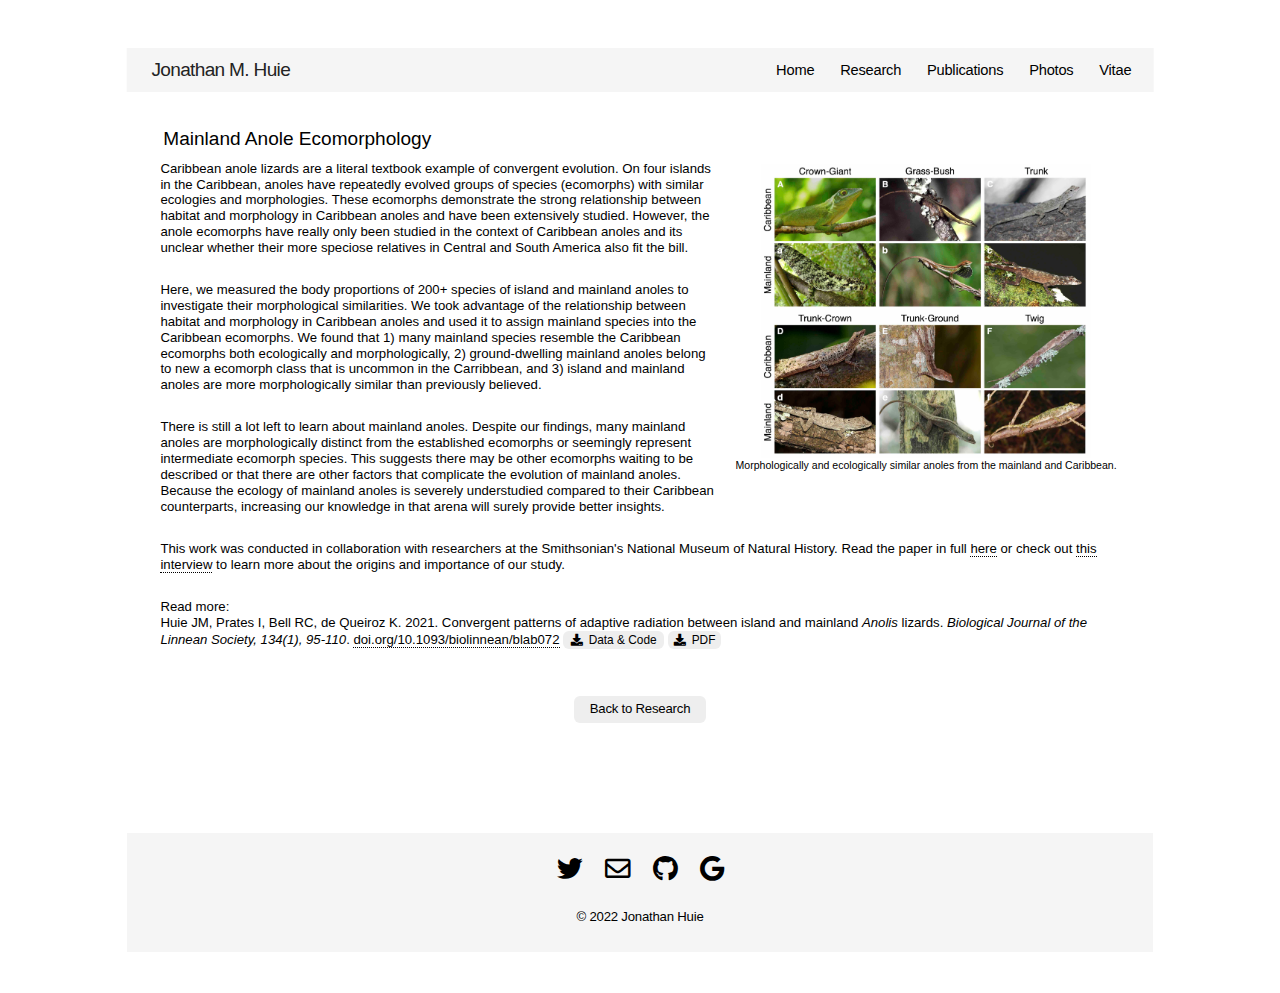
==== commit 4c9d66d4: "new gallgallery" ====
--- a/Anoles.html
+++ b/Anoles.html
@@ -40,12 +40,7 @@
 								</ul>
 							</li>	
 							<li><a href="Publications.html" class = "button">Publications</a></li>
-							<li><a href="#" class="button">Media</a>
-								<ul>
-									<li><a href="Photos.html">Photos</a></li>
-									<li><a href="Press.html">Press</a></li>
-								</ul>
-							</li>
+							<li><a href="Photos.html" class="button">Photos</a></li>
 							<li><a href="Huie_CV.pdf" target="_blank" class = "button">Vitae</a></li>
 						</ul>
 					</nav>
--- a/assets/css/main.css
+++ b/assets/css/main.css
@@ -2495,6 +2495,132 @@
 				width: 100%;
 			}
 			
+/* Gallery */
+
+	.gallery {
+  		display: grid;
+  	  	width: 100%;
+  	  	grid-template-columns: repeat(4, 1fr);
+  	  	grid-gap: 0.3em;
+  	  	margin: 0 1em;
+	}
+
+		.gallery img {
+  		  	width: 100%;
+  		  	height: 100%;
+  		  	object-fit: cover;
+  		  	overflow: hidden;
+  		  	cursor: pointer;
+		}
+
+		.gallery img:hover {
+			opacity: 0.7;
+		}
+		
+	.modal {
+		position: fixed;
+		height: 100%;
+		width: 100%;
+		top: 0;
+		left: 0;
+		background-color: rgba(0,0,0, 0.7);
+		color: #fff;
+		z-index: 1;
+		overflow: auto;
+		opacity: 0;
+		pointer-events: none;
+		cursor: pointer;
+	}
+	
+	.modalContent {
+		min-height: 100vh;
+  		display: flex;
+  		flex-direction: column;
+  		justify-content: center;
+  		align-items: center;	
+	}
+	
+	.modalImg {
+		width: 80%;
+		max-width: 800px;
+	}
+	
+	.modalTxt {
+		margin-top: 1em;
+	}
+	
+	.modalNav {
+		margin-top: 1em;
+	}
+	
+	.modalNav button {
+ 		padding: 10px 45px;
+  		border: 0;
+  		border-radius: 6px;
+  		background-color: rgba(230, 230, 230, 1)
+  		background: none;
+  		color: #000;
+  		outline: none;
+  		cursor: pointer;
+	}
+
+	.modalNav button:hover {
+  		background-color: rgba(209, 209, 209, 1)
+	}
+	
+	
+	
+	.nextBtn {
+  		margin-left: 1em;
+	}	
+	
+	.close {
+		position: absolute;
+		top: 1em;
+		right: 1.5em;
+		font-size: 1.5em;
+		cursor: pointer;
+	}
+	
+	.modal.appear {
+		opacity: 1;
+		pointer-events: all;
+	}
+	
+		.modal.appear .modalImg, 
+		.modal.appear .modalTxt {
+			animation: zoom 0.2s linear;
+		}
+	
+	@keyframes zoom {
+		from {
+			transform: scale(0);
+		}
+		to {
+			transform: scale(1);
+		}
+	}
+	
+	@media (max-width: 1000px) {
+	    .gallery {
+	        grid-template-columns: repeat(3, 1fr);
+	    }
+	}	
+	
+	@media (max-width: 800px) {
+	    .gallery {
+	        grid-template-columns: repeat(2, 1fr);
+	    }
+	}
+
+	@media (max-width: 400px) {
+	    .gallery {
+	        grid-template-columns: repeat(1, 1fr);
+	    }
+	}
+
+
+
 
 /* List */
 
@@ -2989,7 +3115,7 @@
 		line-height: 3em;
 		position: fixed;
 		top: 0em;
-		z-index: 10000;
+		z-index: 1;
 		margin: 0 auto; 
 		max-width: calc(100%);
 		width: 70em;
